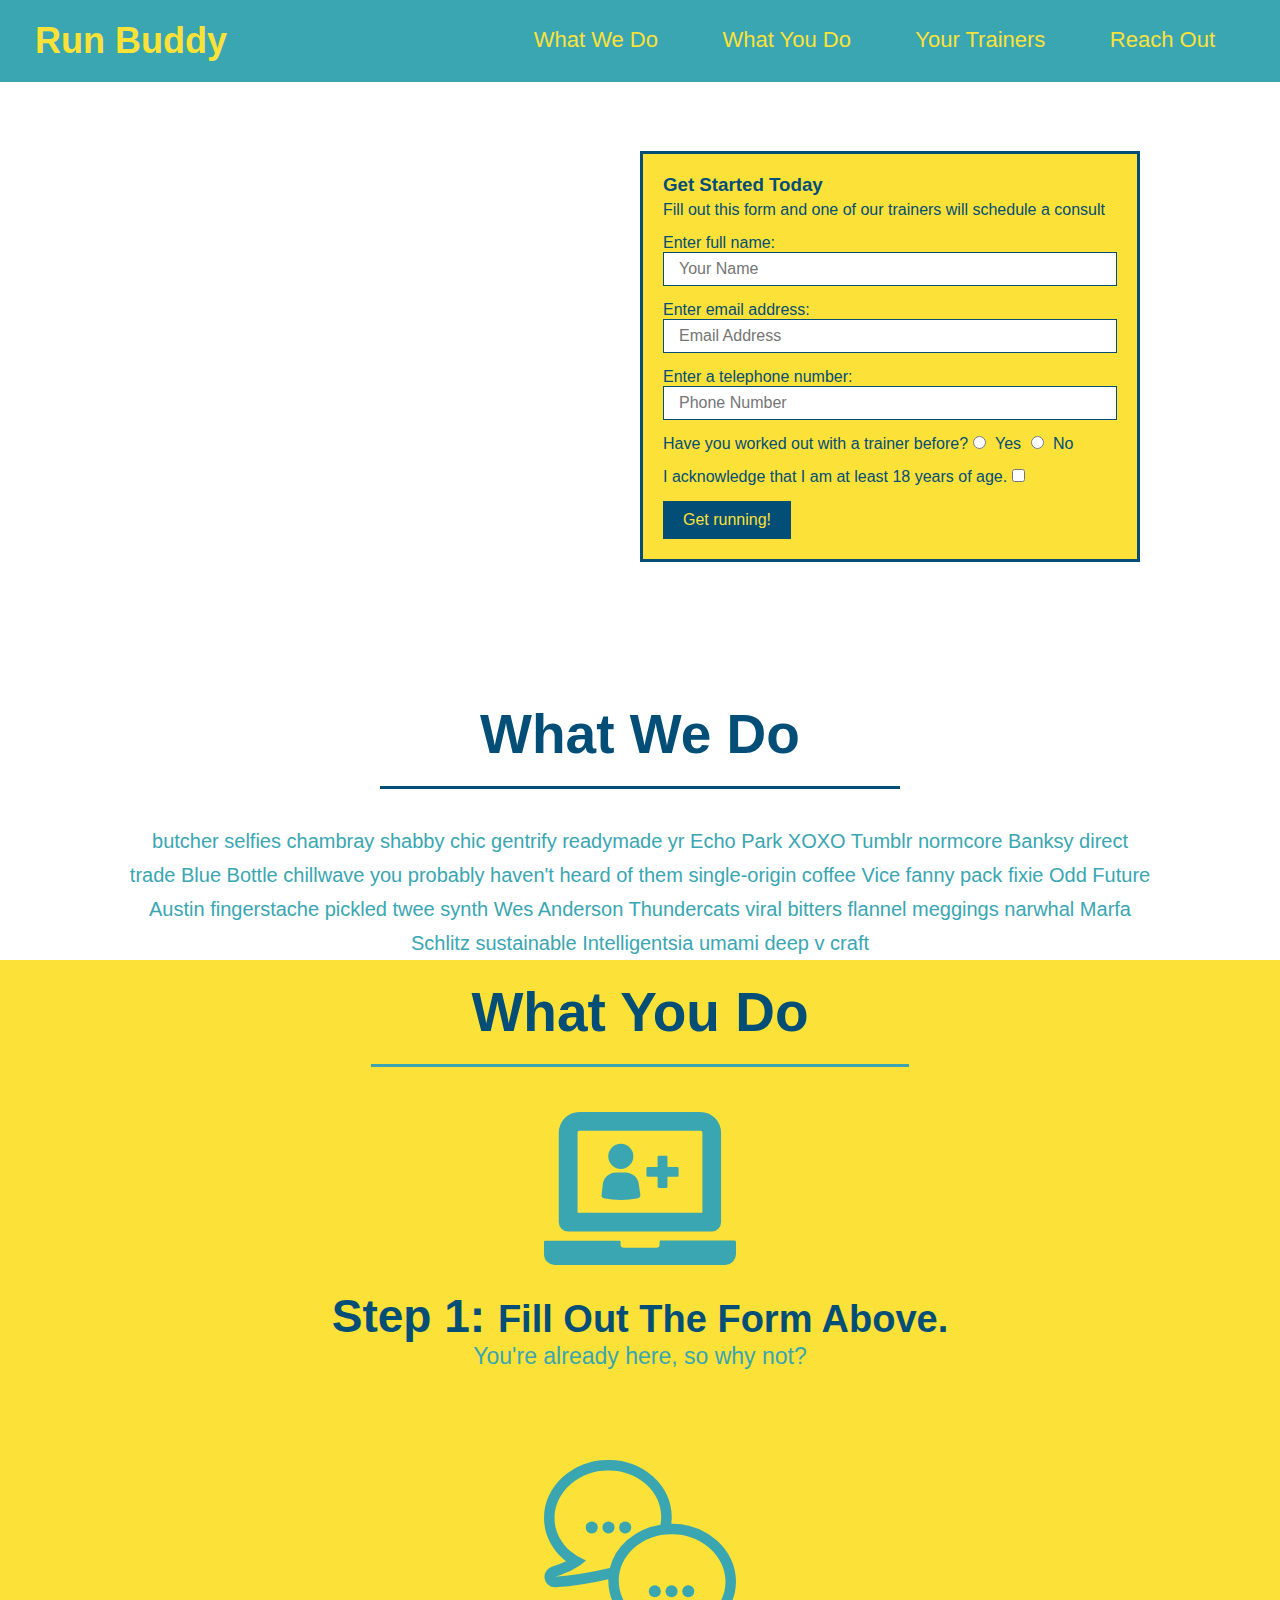
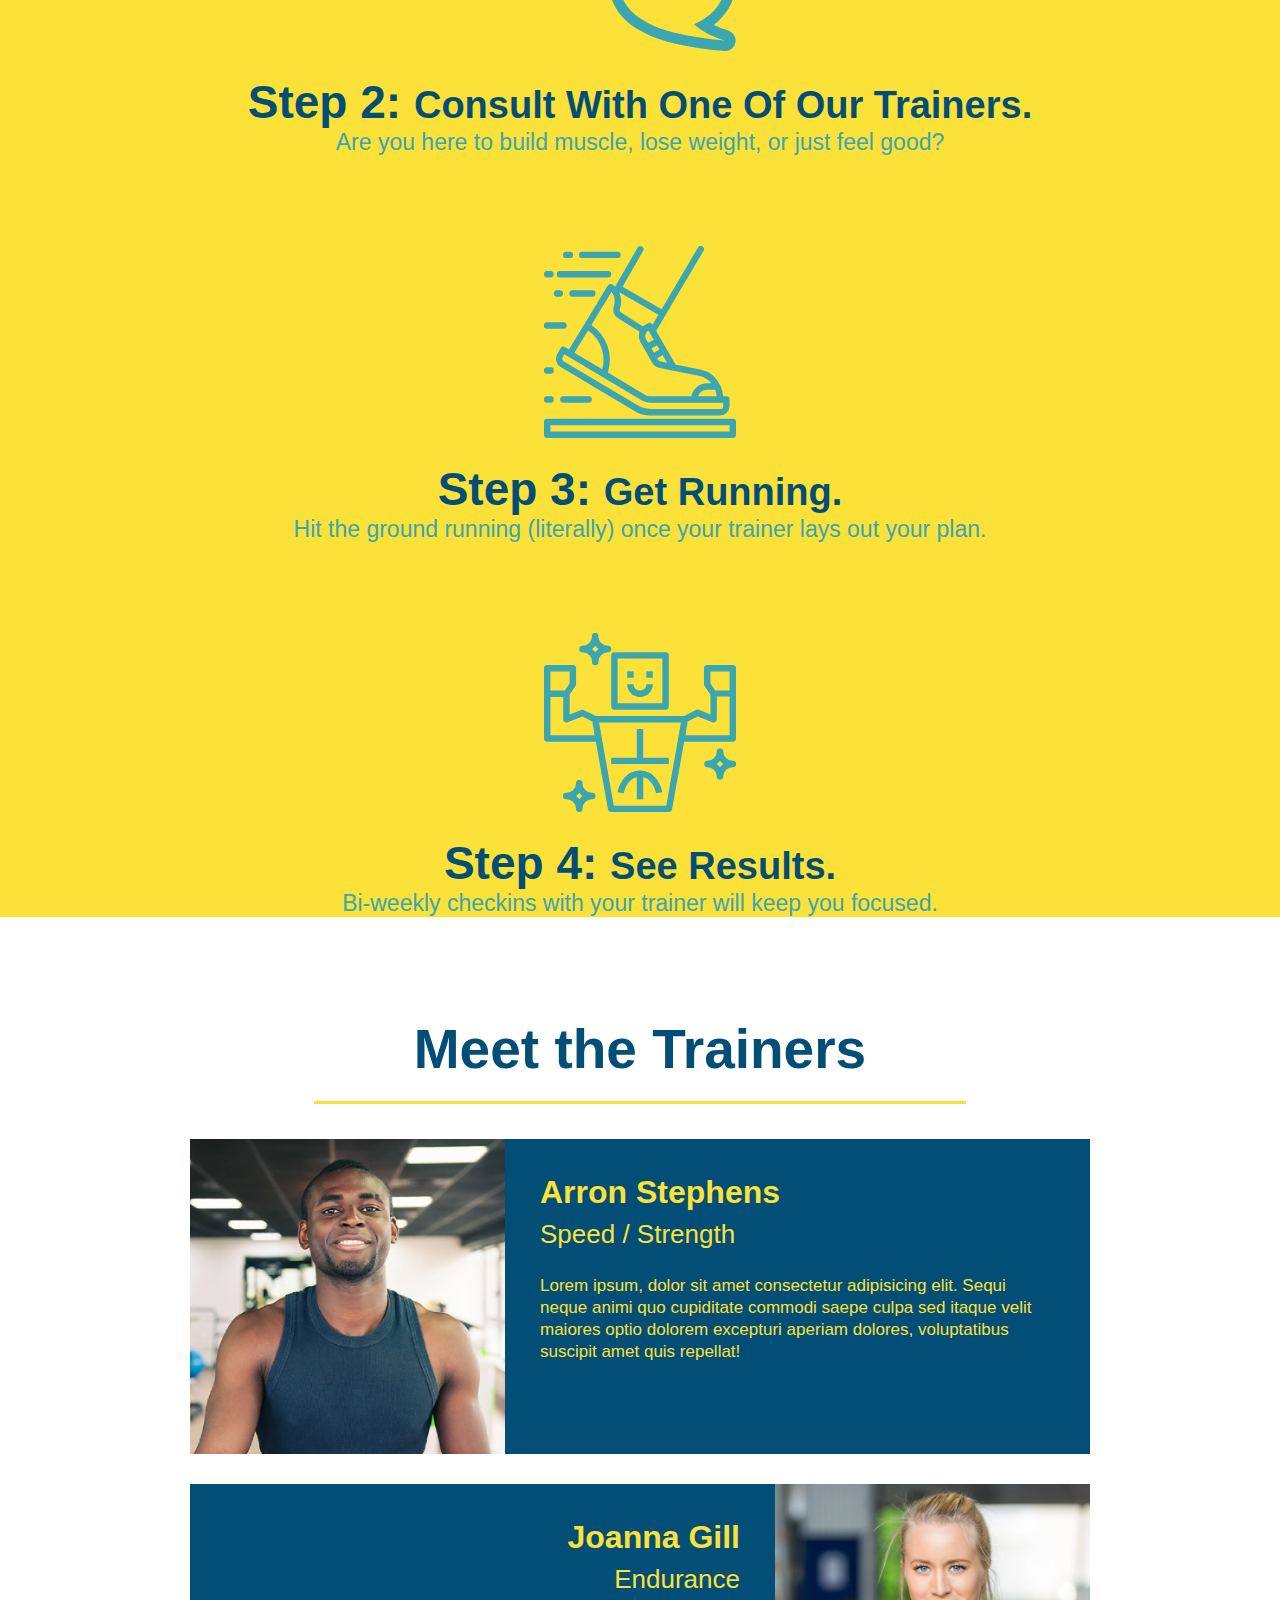
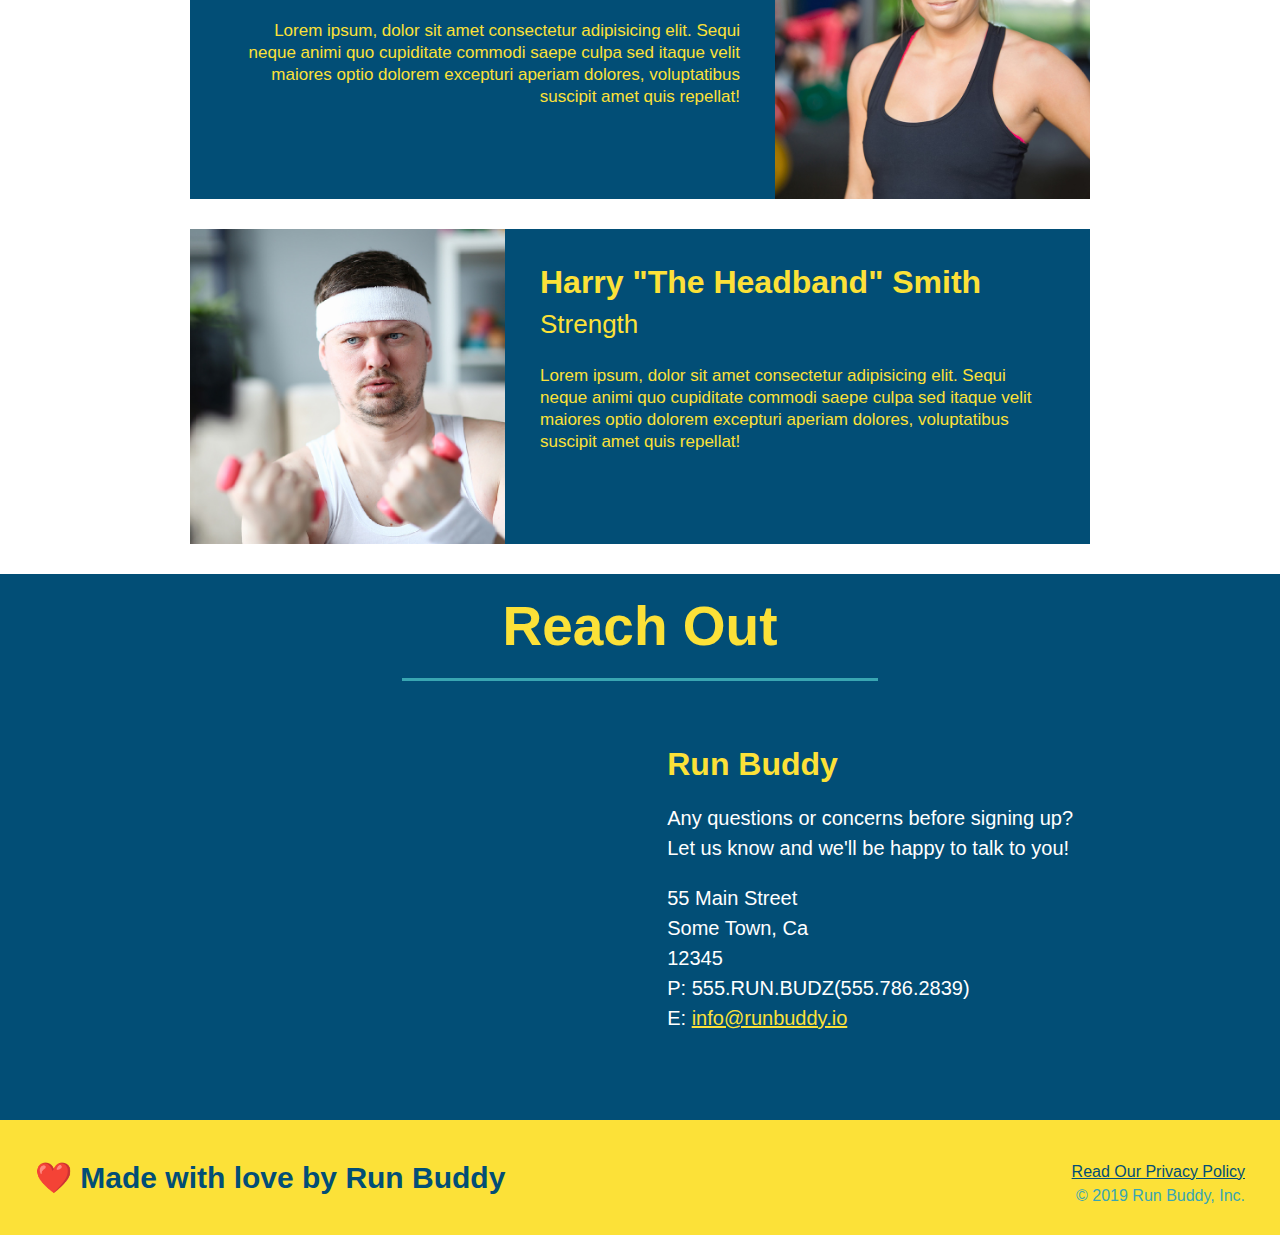
==== index.html @ bfc963de "complete privacy" ====
<!DOCTYPE html>
<html lang="en">
    <head>
        <meta charset="UTF-8" />
        <title>Run Buddy</title>
        <link rel="stylesheet" href="./assets/css/style.css" />
    </head>

    <body>
        <!-- navigation -->
        <header>
            <h1>
                <a href="#run-buddy">Run Buddy</a>
            </h1>
            <nav>
                <!-- Unordered list element -->
                <ul>
                    <!-- List item element -->
                    <li>
                        <!-- Anchor element -->
                        <a href="#what-we-do">What We Do</a>
                    </li>
                    <li>
                        <a href="#what-you-do">What You Do</a>
                    </li>
                    <li>
                        <a href="#your-trainers">Your Trainers</a>
                    </li>
                    <li>
                        <a href="#reach-out">Reach Out</a>
                    </li>
                </ul>
            </nav>
        </header>

        <!-- hero/jumbotron -->
        <section class="hero">
            <div class="hero-form">
                <h3>Get Started Today</h3>
                <p>Fill out this form and one of our trainers will schedule a consult</p>
                <!-- add form element-->
                <form>
                    <label for="name">Enter full name:</label>
                    <input type="text" placeholder="Your Name" name="name" id="name" class="form-input" >
                    <label for="email">Enter email address:</label>
                    <input type="email" placeholder="Email Address" name="email" id="email" class="form-input" >
                    <label for="phone">Enter a telephone number:</label>
                    <input type="tel" placeholder="Phone Number" name="phone" id="phone" class="form-input" >
                    <p>
                        Have you worked out with a trainer before?
                        <input type="radio" name="trainer-confirm" id="trainer-yes" />
                        <label class="hero-form-label" for="trainer-yes">Yes</label>
                        <input type="radio" name="trainer-confirm" id="trainer-no" />
                        <label class="hero-form-label" for="trainer-no">No</label>
                    </p>
                    <p>
                        <label for="checkbox" >
                            I acknowledge that I am at least 18 years of age.
                        </label>
                        <input type="checkbox" name="age-confirm" id="checkbox" />
                    </p>
                    <button class="hero-form-button" type="submit" >
                        Get running!
                    </button>
                </form>
            </div>
        </section>
        <!-- end hero -->

        <!-- "what we do" section -->
        <section id="what-we-do" class="intro">
            <h2 class="section-title primary border">What We Do</h2>
            <p> butcher selfies chambray shabby chic gentrify readymade yr Echo Park XOXO Tumblr normcore Banksy direct trade Blue Bottle chillwave you probably haven't heard of them single-origin coffee Vice fanny pack fixie Odd Future Austin fingerstache pickled twee synth Wes Anderson Thundercats viral bitters flannel meggings narwhal Marfa Schlitz sustainable Intelligentsia umami deep v craft
            </p>
        </section>

        <!-- "what you do" section -->
        <section id="what-you-do" class="steps">
            <h2 class="section-title secondary-border">What You Do</h2>

            <div>
                <img src="assets/images/step-1.svg" alt="" />
                <h3>Step 1: <span>Fill Out The Form Above.</span></h3>
                <p>You're already here, so why not?</p>
            </div>

            <div>
                <img src="assets/images/step-2.svg" alt="" />
                <h3>Step 2: <span>Consult With One Of Our Trainers.</span></h3>
                <p>Are you here to build muscle, lose weight, or just feel good?</p>
            </div>

            <div>
                <img src="assets/images/step-3.svg" alt="" />
                <h3>Step 3: <span>Get Running.</span></h3>
                <p>Hit the ground running (literally) once your trainer lays out your plan.</p>
            </div>

            <div>
                <img src="assets/images/step-4.svg" alt="" />
                <h3>Step 4: <span>See Results.</span></h3>
                <p>Bi-weekly checkins with your trainer will keep you focused.</p>
            </div>
        </section>
        
        <!-- "meet the trainers" section -->
        <section id="your-trainers" class="trainers">
            <h2 class="section-title primary-border">Meet the Trainers</h2>
            <!--first trainer bio-->
            <article class="trainer">
                <img src="assets/images/trainer-1.jpg" alt="Arron Stephens in his workout clothes, read to pump iron" />
                <div class="trainer-bio text-left">
                    <h3>Arron Stephens</h3>
                    <h4>Speed / Strength</h4>
                    <p>
                        Lorem ipsum, dolor sit amet consectetur adipisicing elit. Sequi neque animi quo cupiditate commodi saepe culpa sed itaque velit maiores optio dolorem excepturi aperiam dolores, voluptatibus suscipit amet quis repellat!
                    </p>
                </div>
            </article>
            <!--second trainer bio-->
            <article class="trainer">
                <div class="trainer-bio text-right">
                    <h3>Joanna Gill</h3>
                    <h4>Endurance</h4>
                    <p>
                        Lorem ipsum, dolor sit amet consectetur adipisicing elit. Sequi neque animi quo cupiditate commodi saepe culpa sed itaque velit maiores optio dolorem excepturi aperiam dolores, voluptatibus suscipit amet quis repellat!
                    </p>
                </div>
                <img src="assets/images/trainer-2.jpg" alt="Joanna Gill in a workout clothes at the gym" />
            </article>
            <!--third trainer bio-->
            <article class="trainer">
                <img src="assets/images/trainer-3.jpg" alt="Harry wearing a headband holding pink dumbells" />
                <div class="trainer-bio text-left">
                    <h3>Harry "The Headband" Smith</h3>
                    <h4>Strength</h4>
                    <p>
                        Lorem ipsum, dolor sit amet consectetur adipisicing elit. Sequi neque animi quo cupiditate commodi saepe culpa sed itaque velit maiores optio dolorem excepturi aperiam dolores, voluptatibus suscipit amet quis repellat!
                    </p>
                </div>
            </article>
        </Section>

        <!-- "reach out" section -->
        <section id="reach-out" class="contact">
            <h2 class="section-title secondary-border">Reach Out</h2>
            <div class="contact-info">
                <iframe 
                    src="https://www.google.com/maps/embed?pb=!1m18!1m12!1m3!1d3147.108155837426!2d-120.42364418441721!3d37.927903679731834!2m3!1f0!2f0!3f0!3m2!1i1024!2i768!4f13.1!3m3!1m2!1s0x8090c49129b6ac57%3A0xb56c7eb95a2cd8bd!2sMain%20St%2C%20California%2095327!5e0!3m2!1sen!2sus!4v1606259366880!5m2!1sen!2sus" 
                    frameborder="0" 
                    style="border:0;" 
                    allowfullscreen
                    >
                </iframe>
                <div>
                    <h3>Run Buddy</h3>
                    <p>
                        Any questions or concerns before signing up? 
                        <br />
                        Let us know and we'll be happy to talk to you!
                    </p>
                    <address>
                        55 Main Street <br />
                        Some Town, Ca <br />
                        12345 <br />
                        P: 555.RUN.BUDZ(555.786.2839) <br />
                        E: <a href="mailto:info@runbuddy.io">info@runbuddy.io</a>
                    </address>
                </div>
            </div>
        </section>

        <!-- footer -->
        <footer>
            <h2>❤️ Made with love by Run Buddy</h2>
            <div>
                <a href="./privacy-policy.html">Read Our Privacy Policy</a><br />
                &copy; 2019 Run Buddy, Inc.
            </div>
        </footer>

    </body>
    
</html>
---- assets/css/style.css ----
/* remove margin and padding defaults */
* {
    margin: 0;
    padding: 0;
    box-sizing: border-box;
}

body {
    color: #39a6b2;
    font-family: Helvetica, Arial, sans-serif;
}

/* apply styles to <header> */
header {
    padding: 20px 35px;
    background-color: #39a6b2;
}

header h1 {
    font-weight: bold;
    font-size: 36px;
    color: #fce138;
    margin: 0;
    display: inline;
}

header a {
    text-decoration: none;
    color: #fce138;
}

/* moved nav to the right side */
header nav {
    float: right;
    margin: 7px 0;
}

/* make nav bar horizontal & inline  */
header nav ul li {
    display: inline;
}

header nav ul li a {
    margin: 0 30px;
    font-weight: lighter;
    font-size: 22px;
}

/* footer style start */
footer {
    background: #fce138;
    width: 100%;
    padding: 40px 35px;
}

footer h2 {
    display: inline;
    color: #024e76;
    font-size: 30px;
    margin: 0;
}

footer div {
    float: right;
    line-height: 1.5;
    text-align: right;
}

footer a {
    color: #024e76;
}
/* footer style end */

/* homepage hero style start */
.hero {
    background-image: url("../images/hero-bg.jpg");
    height: 600px;
    background-size: cover;
    background-position: center;
    position: relative;
}

.hero-secondary {
    margin: 20px;
    background-color: black;
    font-size: 20px;
    color: red;
}

.hero-form {
    background-color: #fce138;
    padding: 20px;
    width: 500px;
    color: #024e76;
    border: solid 3px #024e76;
    position: absolute;
    bottom: 120px;
    right: 140px;
}

.hero-form p {
    margin: 5px 0 15px 0;
}

.form-input {
    border: 1px solid #024e76;
    display: block;
    padding: 7px 15px;
    font-size: 16px;
    color: #024e76;
    width: 100%;
    margin-bottom: 15px;
}

.hero-form-label {
    margin: 0 5px;
}

.hero-form-button {
    background-color: #024e76;
    color: #fce138;
    border: none;
    padding: 10px 20px;
    font-size: 16px;

}
/* hero style end */

/* what we do start */
.intro {
    text-align: center;
}
.intro p {
    line-height: 1.7;
    color: #39a6b2;
    width: 80%;
    font-size: 20px;
    margin: 0 auto;
  }
  /* what we do end */

/* what you do start */
.steps {
    text-align: center;
    background: #fce138;
}
.steps div {
    margin-bottom: 80px;
}
.steps img {
    width: 15%;
    margin: 10px 0;
}
.steps h3 {
    color: #024e76;
    font-size: 46px;
    margin-top: 10px;
}
.steps p {
    color: #39a6b2;
    font-size: 23px;
}
.steps span {
    font-size: 38px;
}
/* what you do end */

/* reclassing headers to not duplicate code */
.section-title {
    font-size: 55px;
    color: #024e76;
    margin-bottom: 35px;
    padding: 20px 100px 20px 100px;
    display: inline-block;
    border-bottom: 3px solid;
}
.primary-border {
    border-color: #fce138;
}
.secondary-border {
    padding: 20px 100px 20px 100px;
    border-color: #39a6b2;
}
/* your trainers */
.trainers {
    text-align: center;
}
.trainer {
    width: 900px;
    margin: 0 auto 30px auto;
    background: #024e76;
    color: #fce138;
    overflow: auto;
}
.trainer img {
    width: 35%;
    float: left;
}
.trainer-bio {
    padding: 35px;
    float: left;
    width: 65%;
}
.text-left {
    text-align: left;
}
.text-right {
    text-align: right;
}
.trainer-bio h3 {
    font-size: 32px;
    margin-bottom: 8px;
}
.trainer-bio h4 {
    font-weight: lighter;
    font-size: 26px;
    margin-bottom: 25px;
}
.trainer-bio p {
    font-size: 17px;
    line-height: 1.3;
}
/* end your trainers */

/* reach out section */
.contact{
    text-align: center;
    background: #024e76;
}
.contact h2 {
    color: #fce138;
}
.contact-info  iframe {
    width: 400px;
    height: 400px;
}
.contact-info div {
    width: 410px;
    display: inline-block;
    vertical-align: top;
    text-align: left;
    margin: 30px 0 0 60px;
    color: white;
  }
.contact-info h3 {
    color: #fce138;
    font-size: 32px;
}

.contact-info p, .contact-info address {
    margin: 20px 0;
    line-height: 1.5;
    font-size: 20px;
    font-style: normal;
}

.contact-info a {
    color: #fce138
}

/* end reach out section */
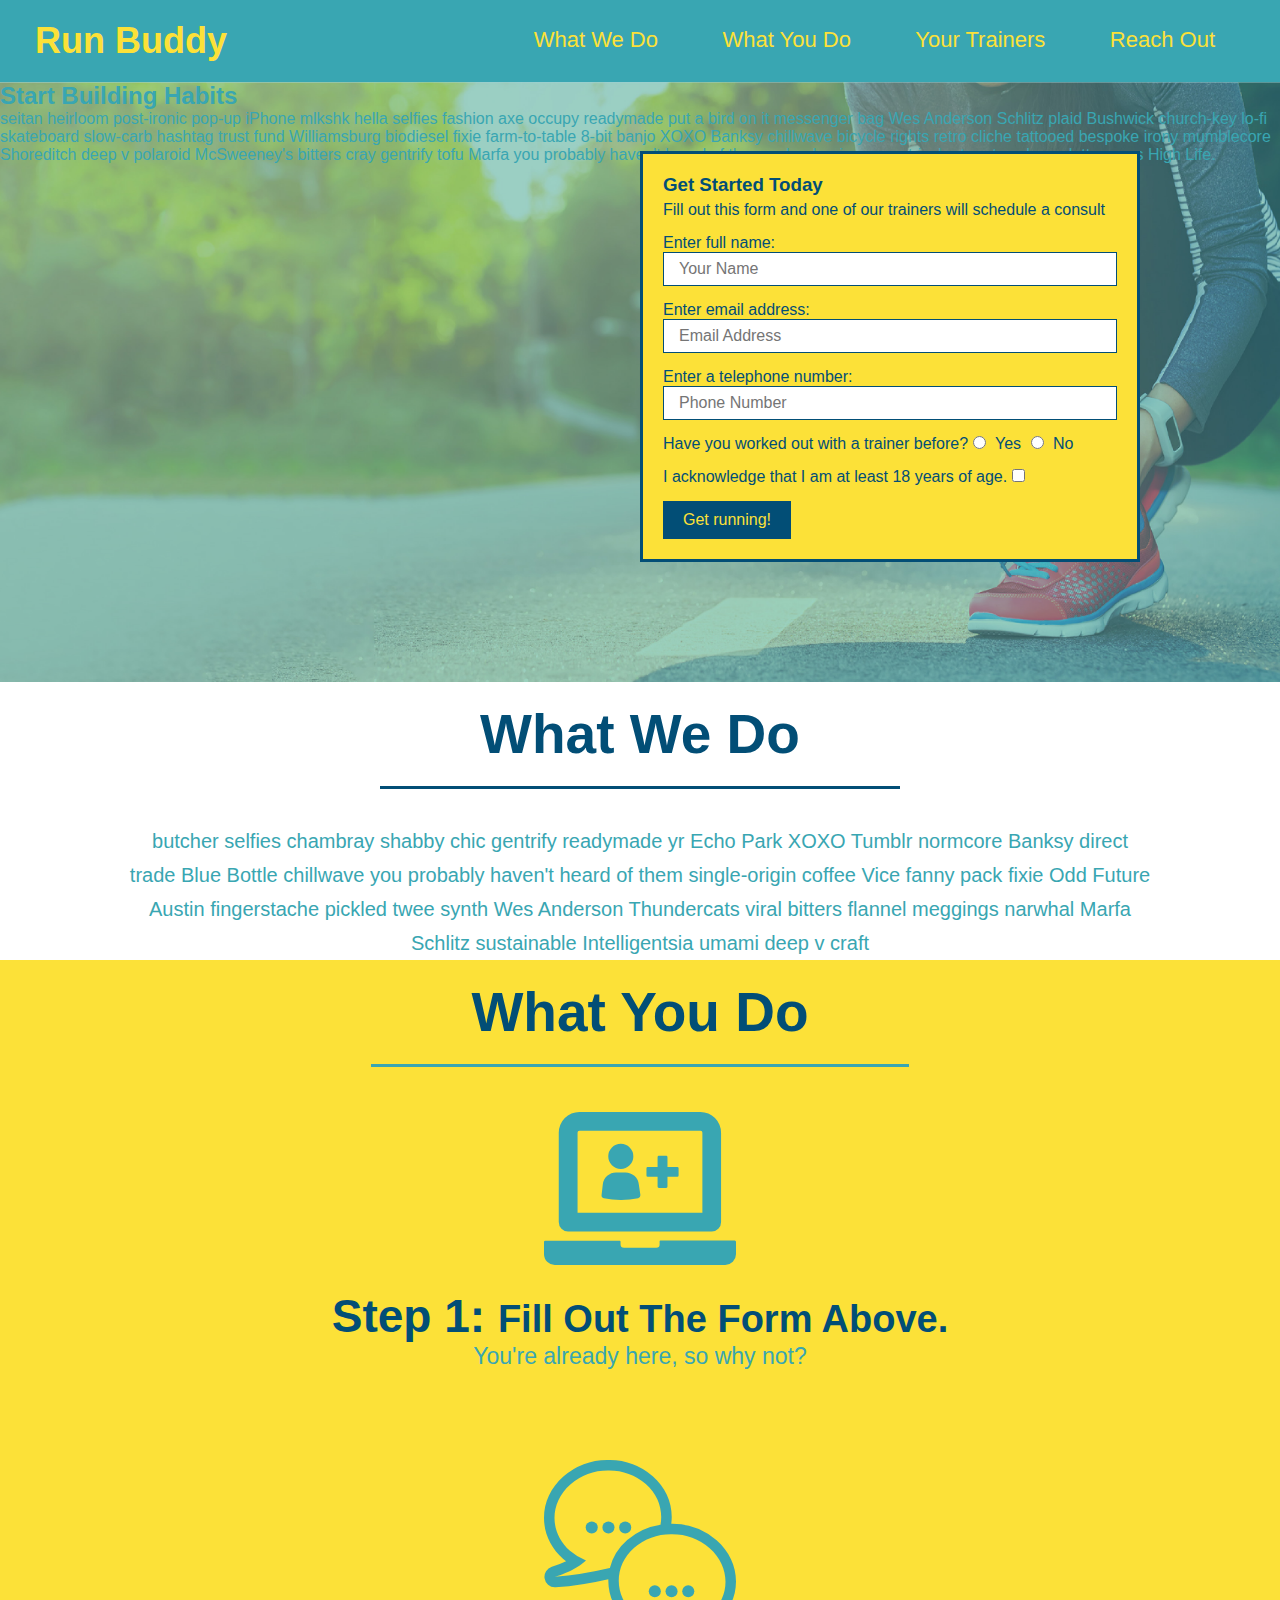
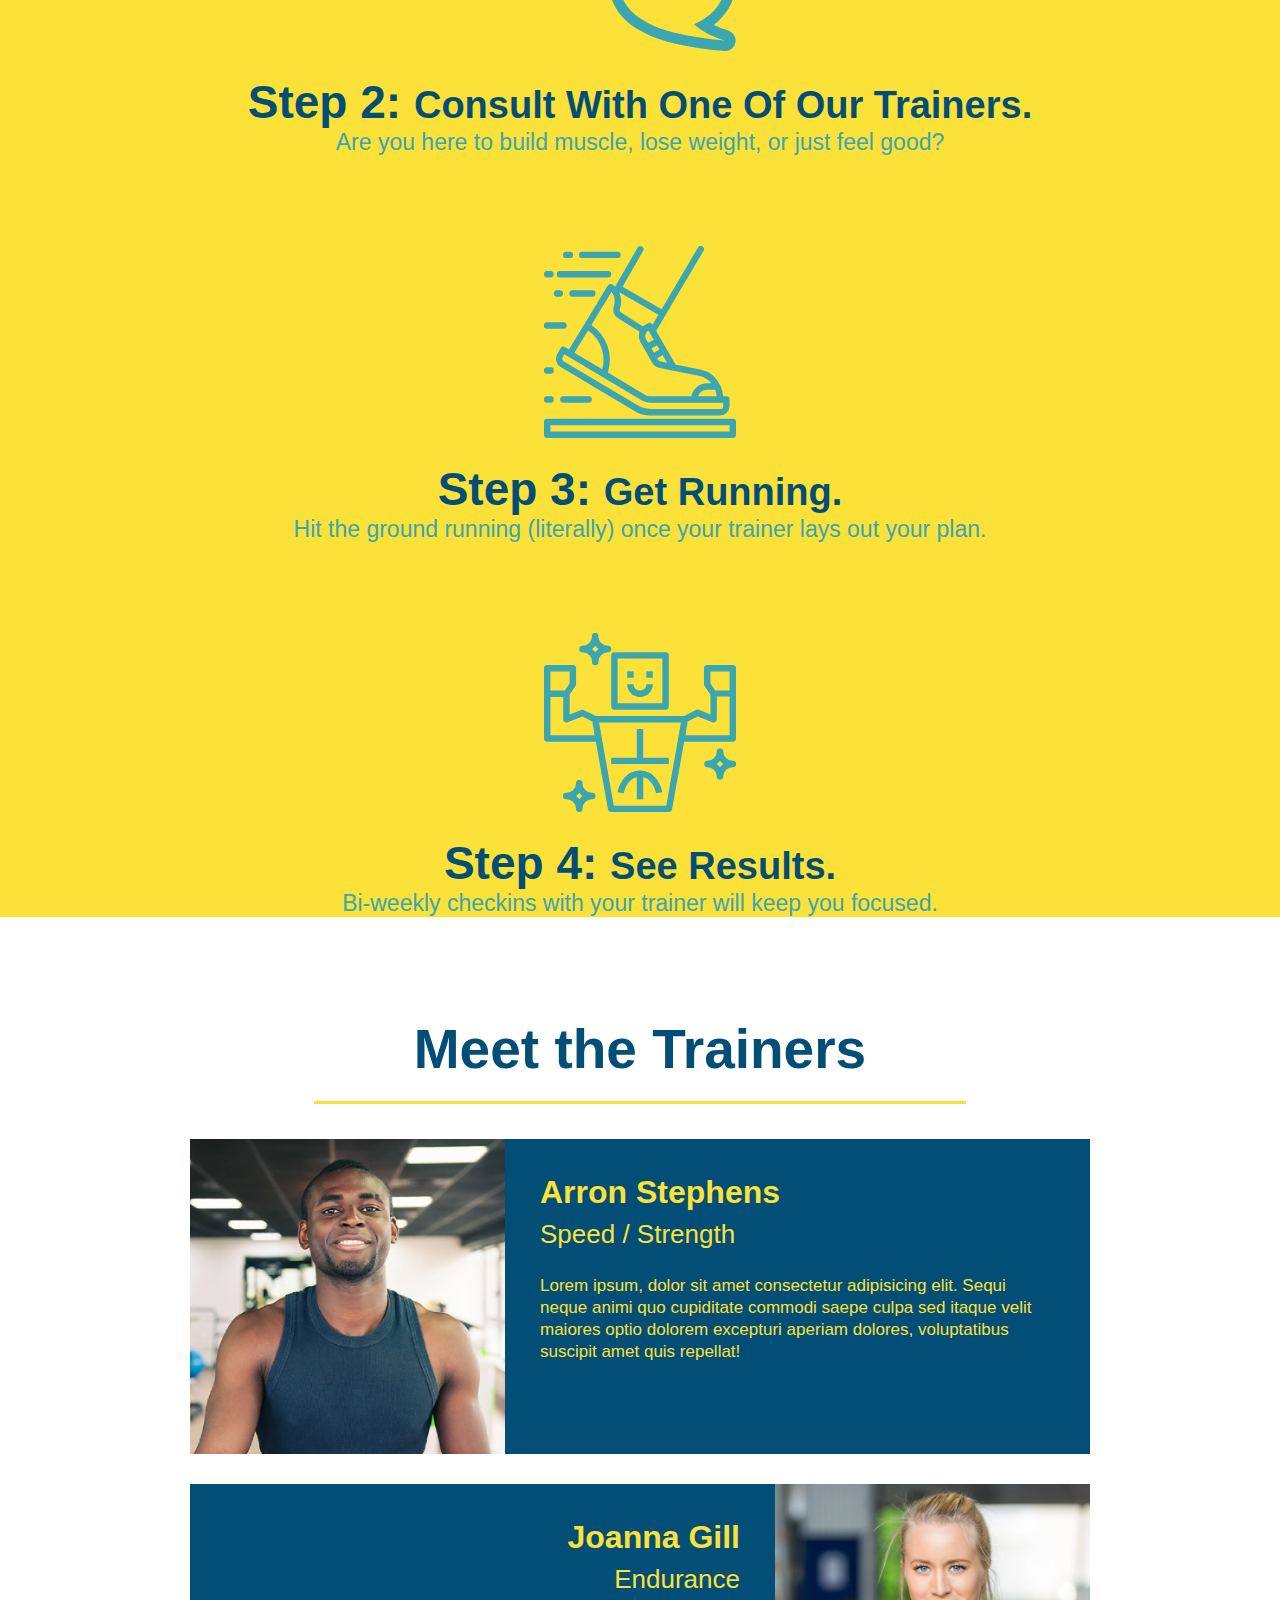
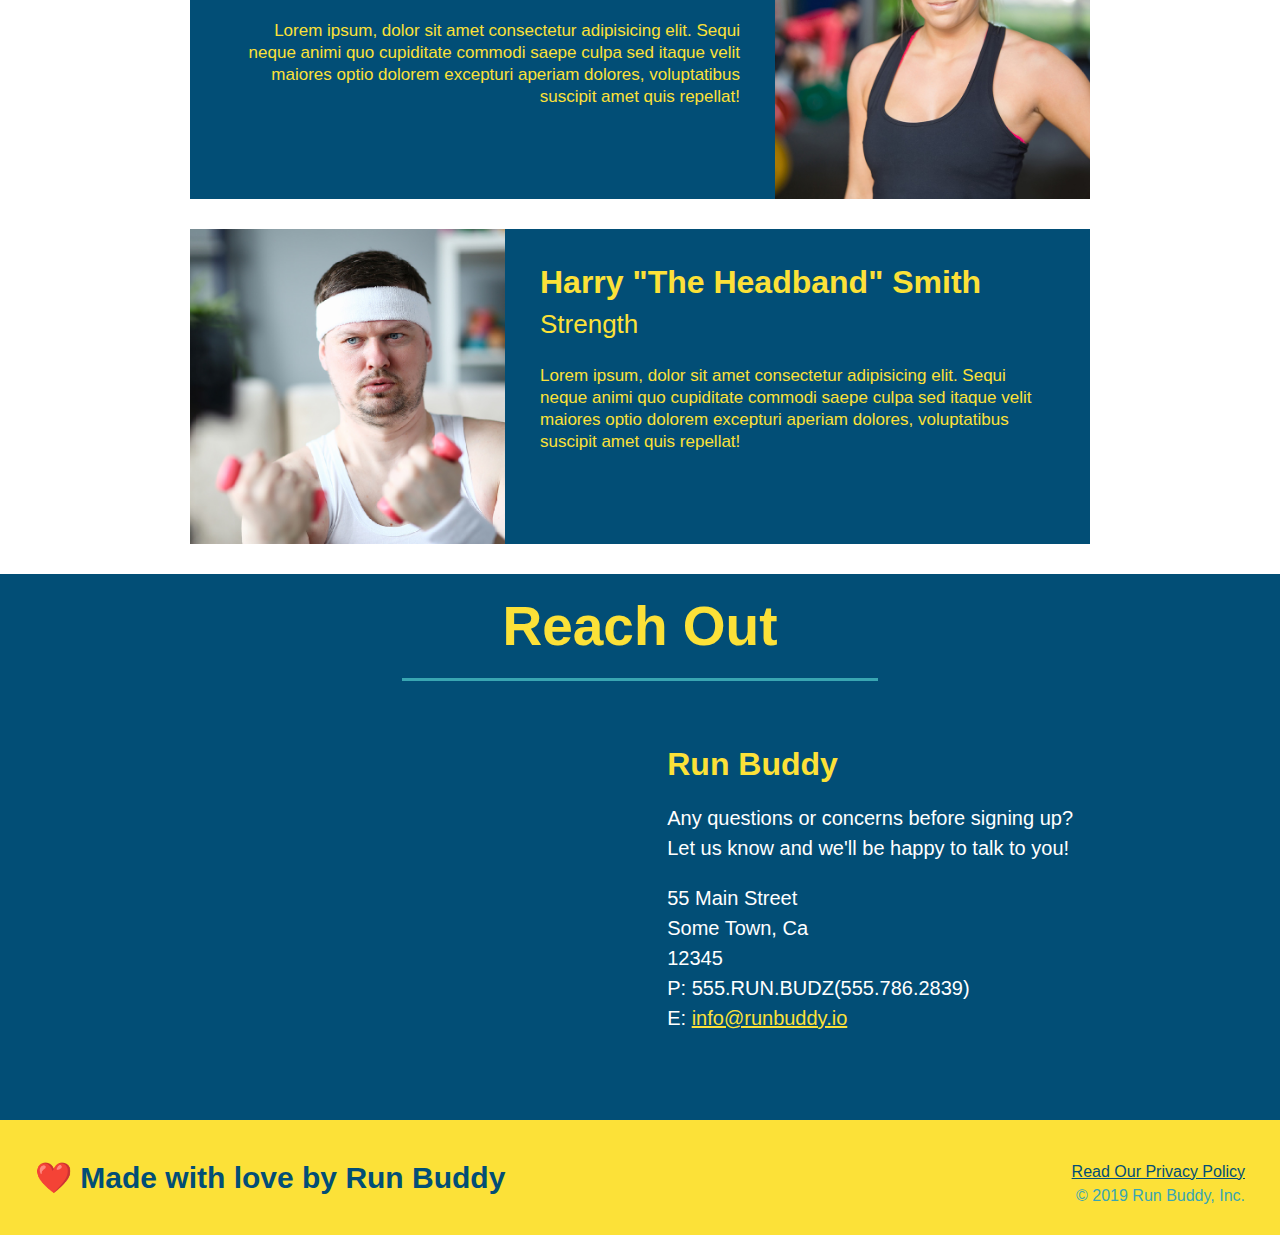
==== commit 1cd22c30: "add content to hero, replace image" ====
--- a/index.html
+++ b/index.html
@@ -35,6 +35,12 @@
 
         <!-- hero/jumbotron -->
         <section class="hero">
+            <div class="hero-cta">
+                <h2>Start Building Habits</h2>
+                <p>
+                    seitan heirloom post-ironic pop-up iPhone mlkshk hella selfies fashion axe occupy readymade put a bird on it messenger bag Wes Anderson Schlitz plaid Bushwick church-key lo-fi skateboard slow-carb hashtag trust fund Williamsburg biodiesel fixie farm-to-table 8-bit banjo XOXO Banksy chillwave bicycle rights retro cliche tattooed bespoke irony mumblecore Shoreditch deep v polaroid McSweeney's bitters cray gentrify tofu Marfa you probably haven't heard of them yr banh mi asymmetrical art party selvage letterpress High Life.
+                </p>
+            </div>
             <div class="hero-form">
                 <h3>Get Started Today</h3>
                 <p>Fill out this form and one of our trainers will schedule a consult</p>
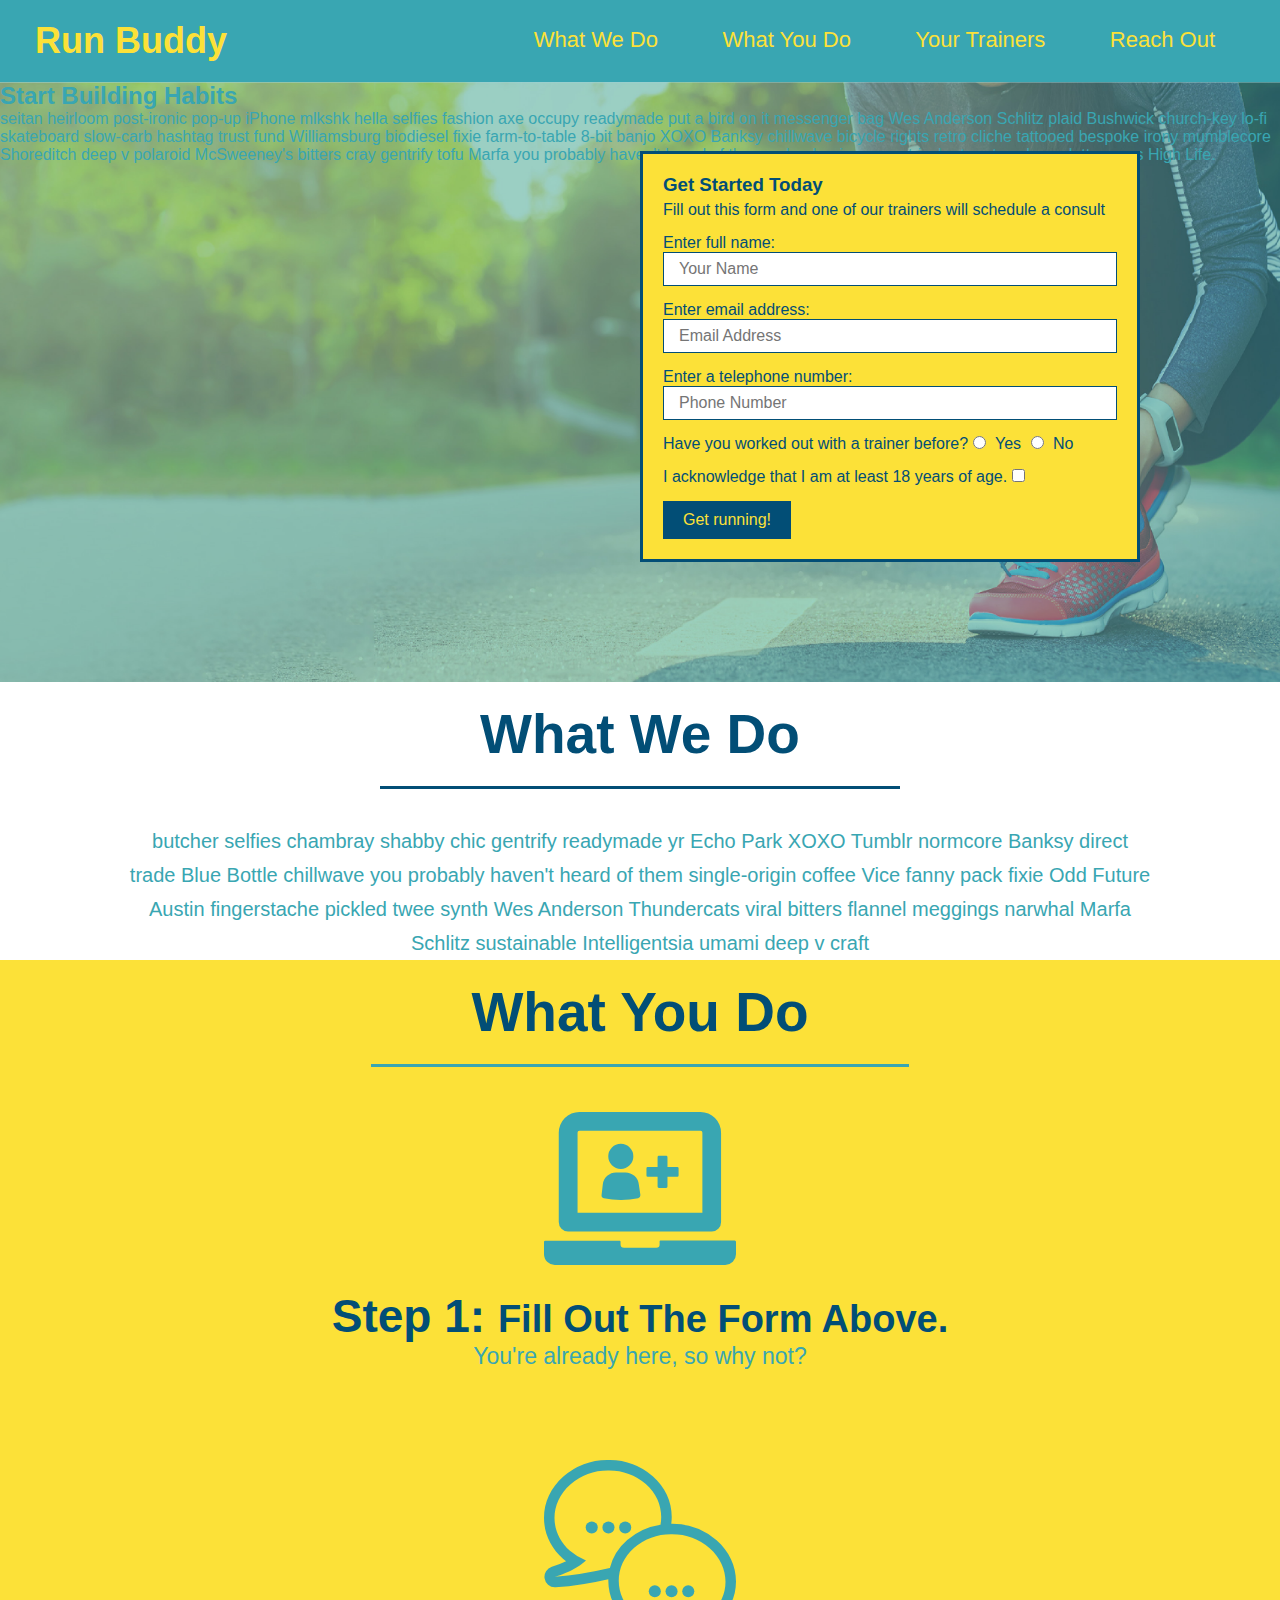
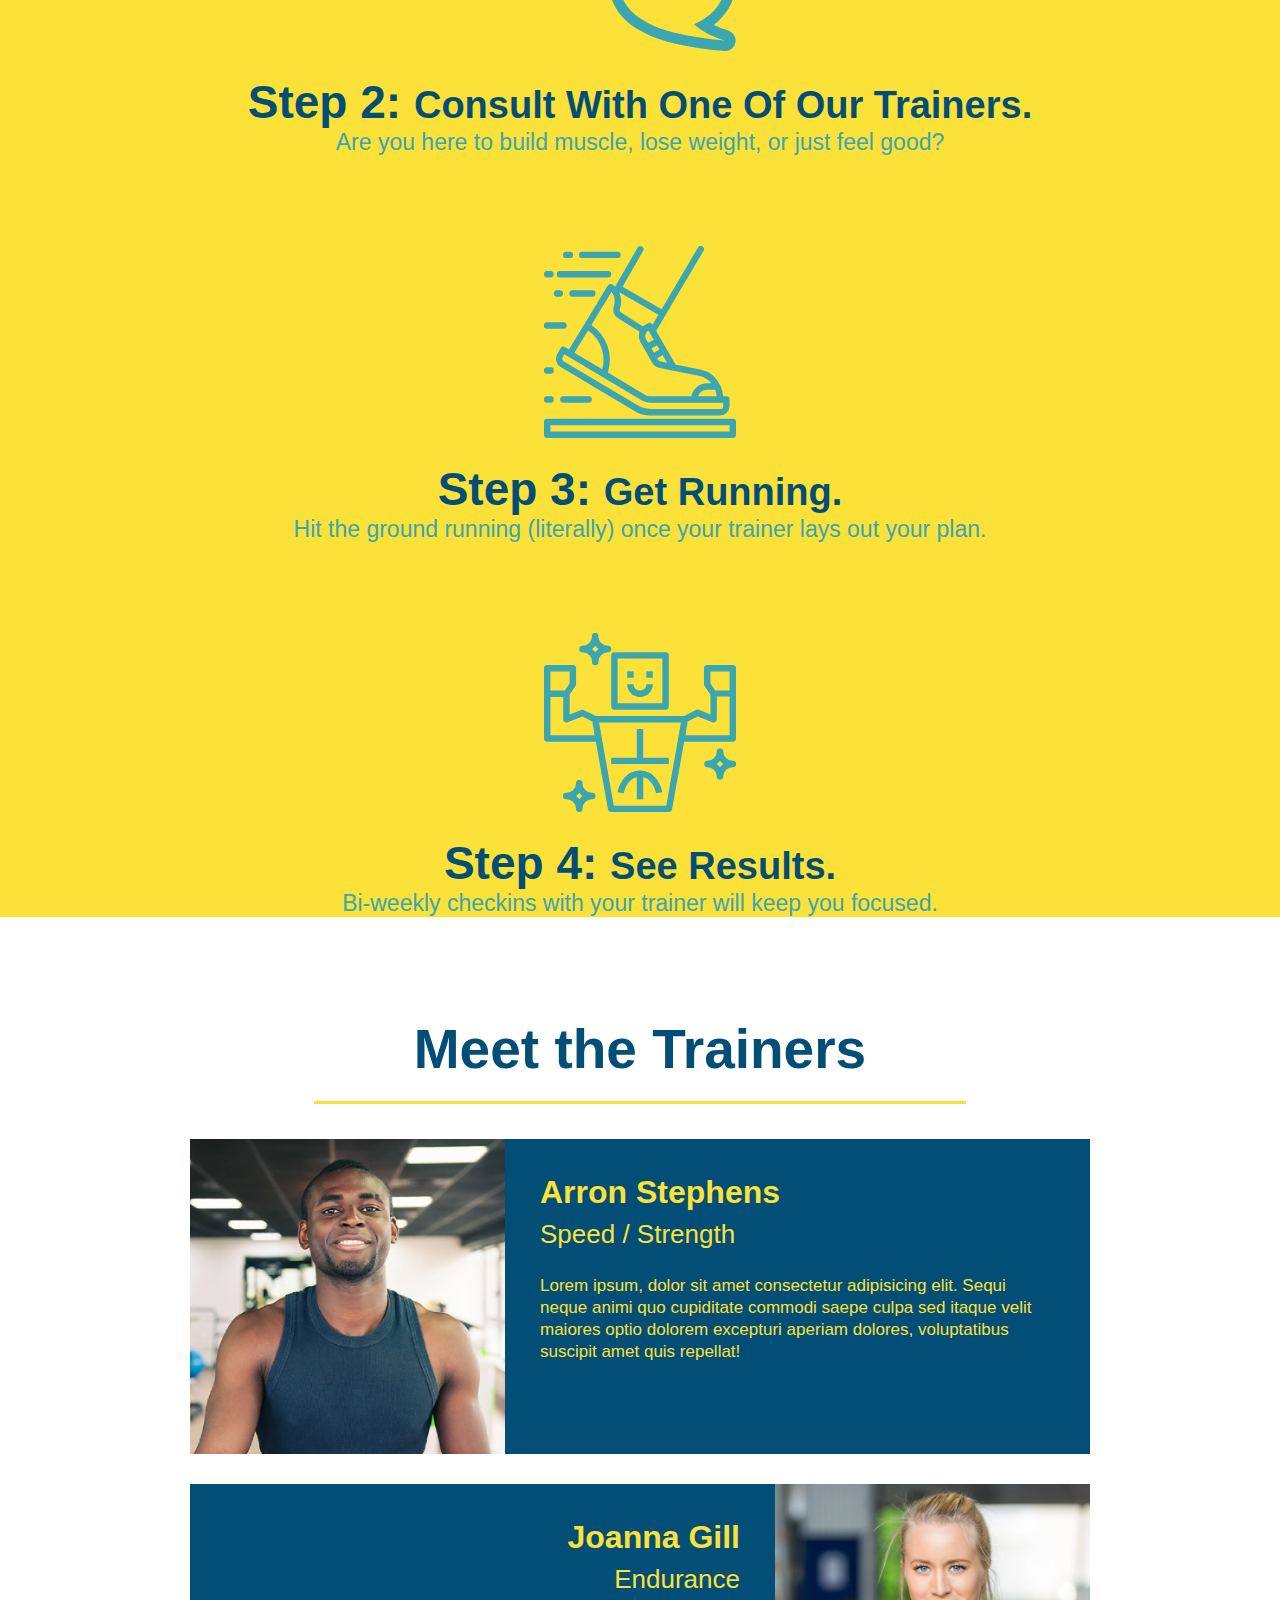
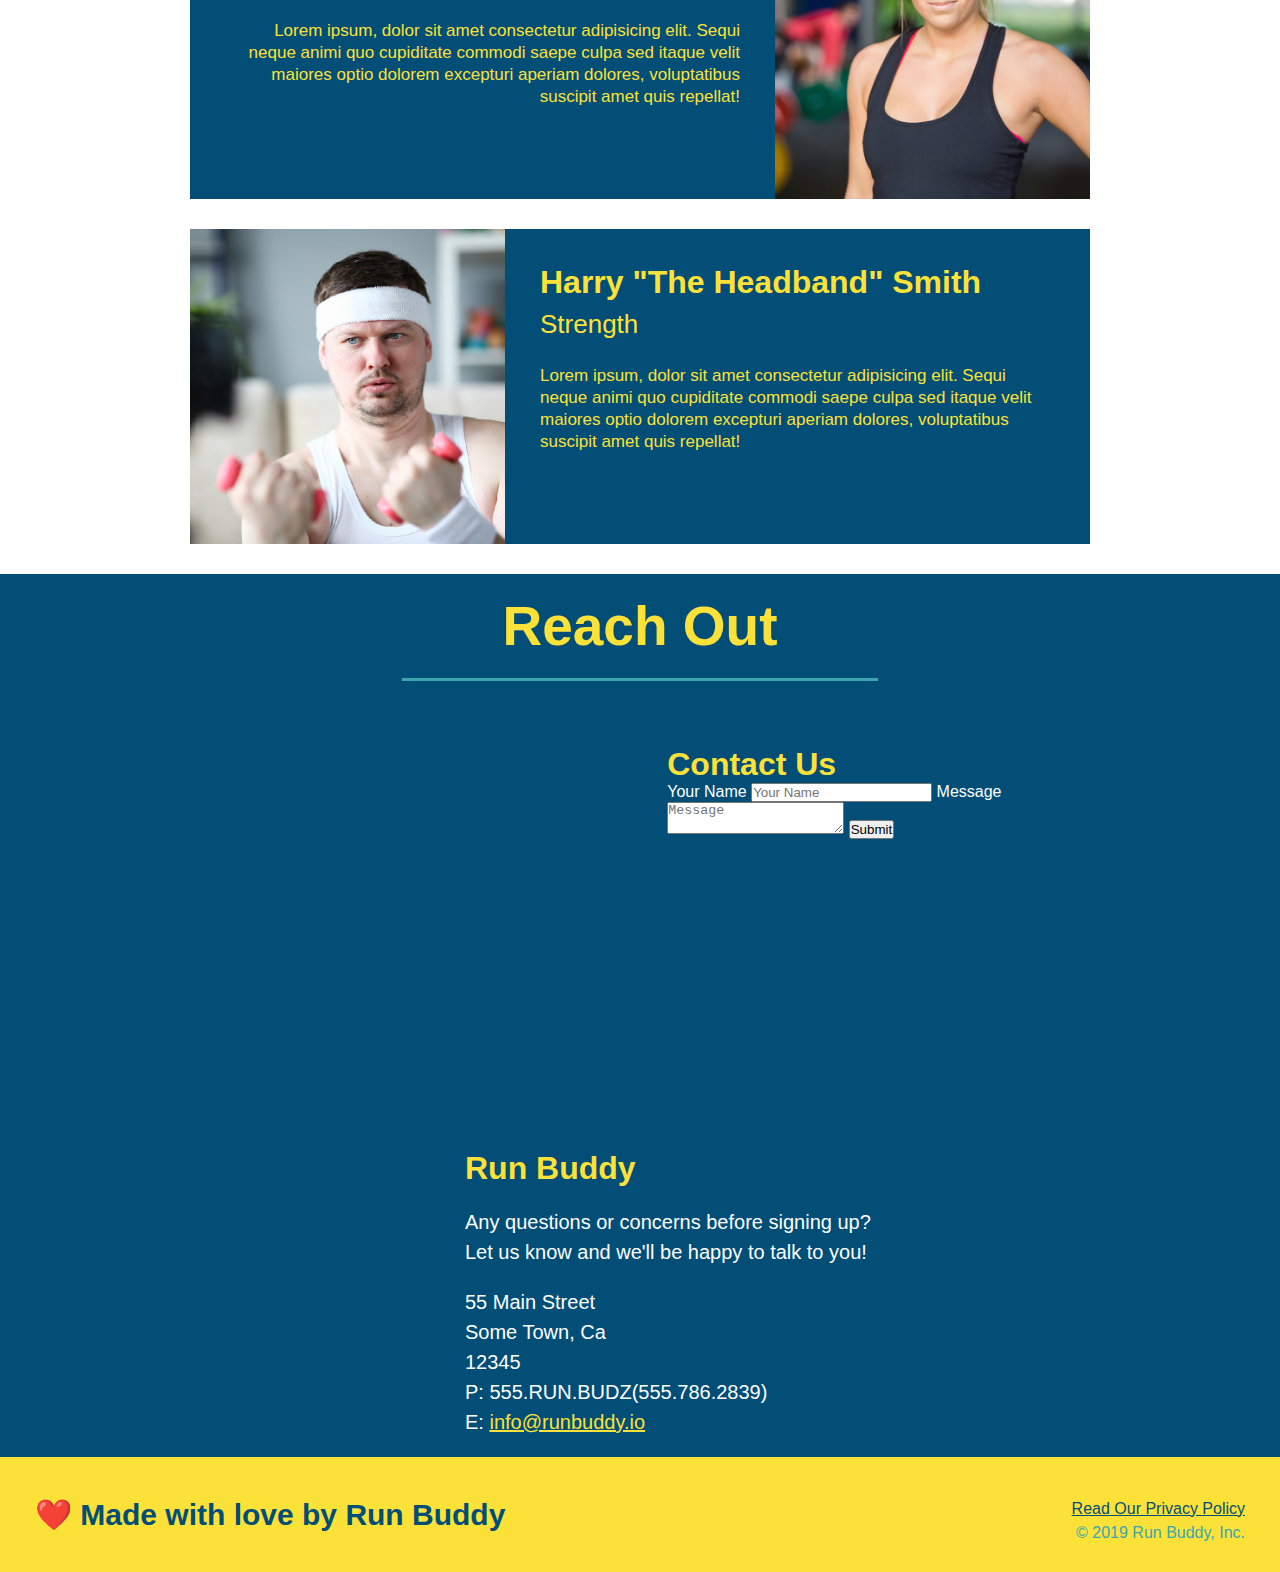
==== commit 6ed459b7: "add contact form" ====
--- a/index.html
+++ b/index.html
@@ -158,6 +158,18 @@
                     allowfullscreen
                     >
                 </iframe>
+                <div class="contact-form">
+                    <h3>Contact Us</h3>
+                    <form>
+                       <label for="contact-name">Your Name</label>
+                       <input type="text" id="contact-name" placeholder="Your Name" />
+                  
+                       <label for="contact-message">Message</label>
+                       <textarea id="contact-message" placeholder="Message"></textarea>
+                  
+                       <button type="submit">Submit</button>
+                      </form>
+                  </div>
                 <div>
                     <h3>Run Buddy</h3>
                     <p>
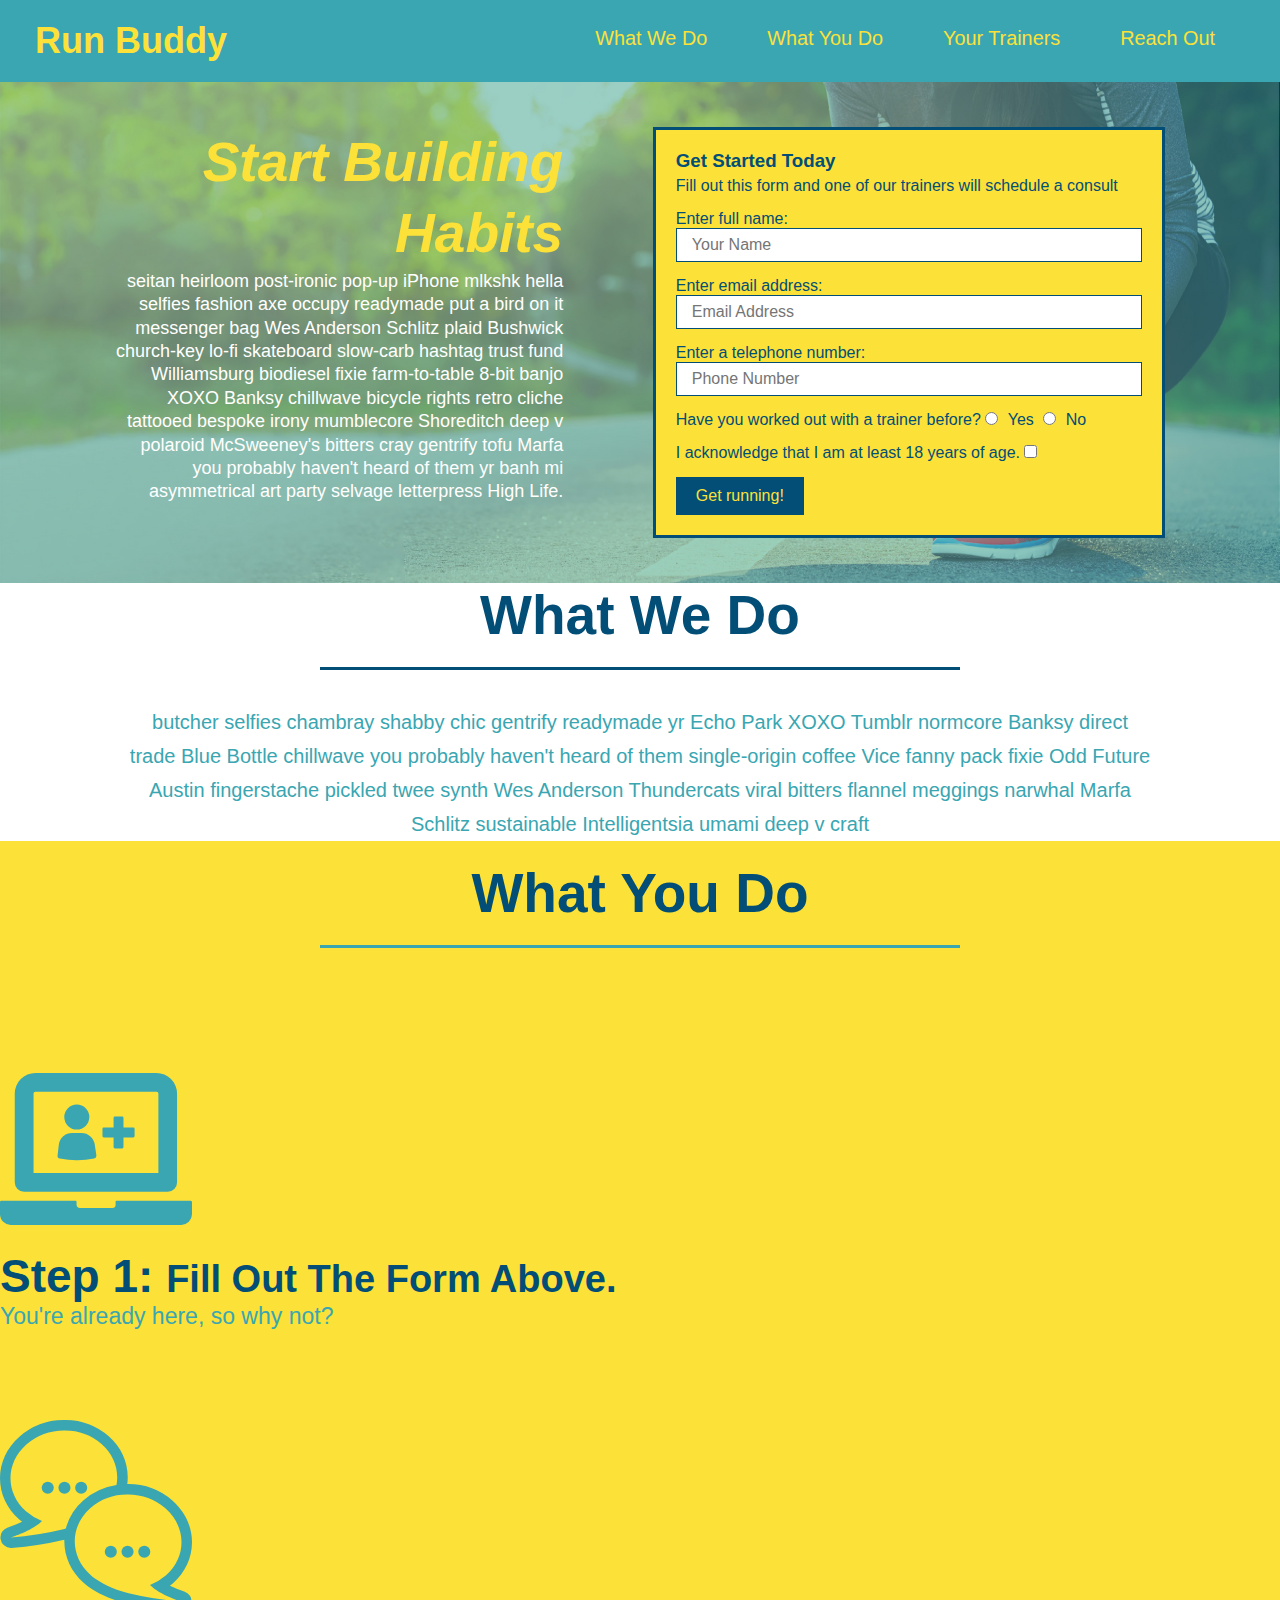
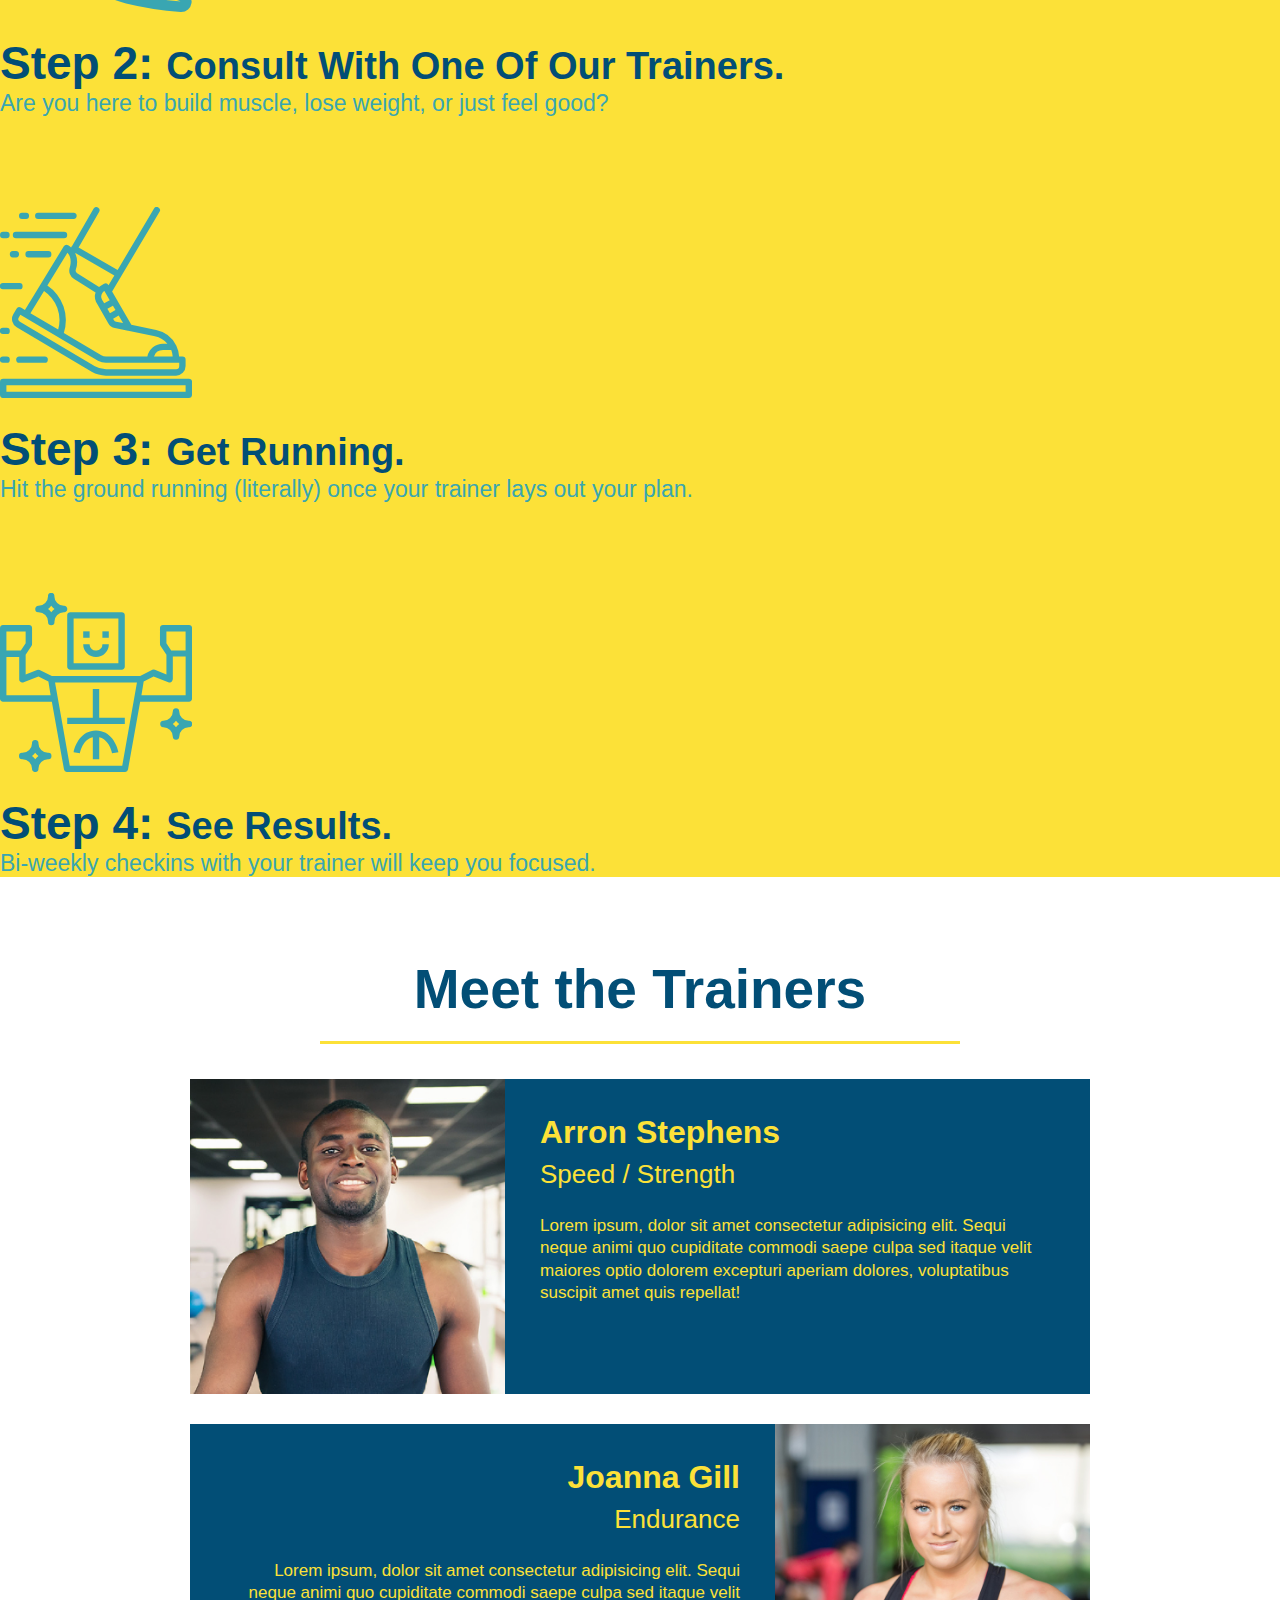
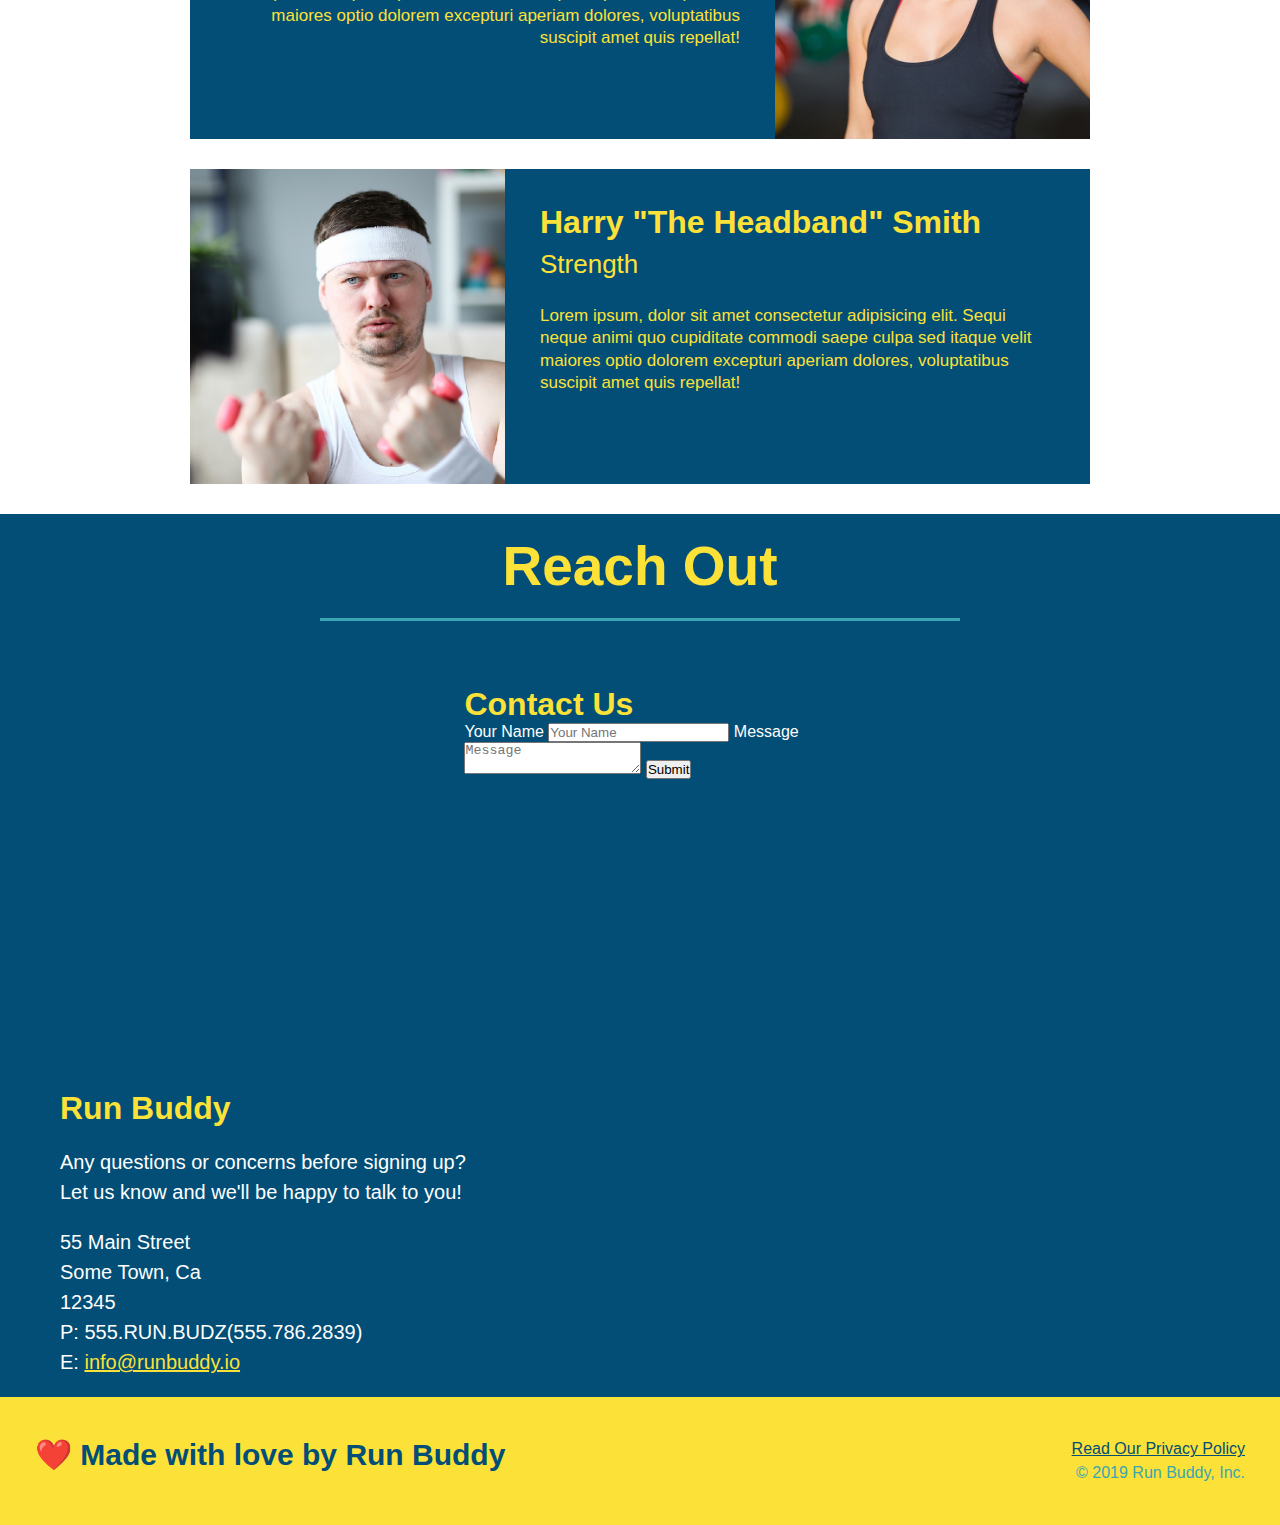
==== commit 5e958d73: "add flexbox to 'What We Do'" ====
--- a/index.html
+++ b/index.html
@@ -75,14 +75,21 @@
 
         <!-- "what we do" section -->
         <section id="what-we-do" class="intro">
-            <h2 class="section-title primary border">What We Do</h2>
-            <p> butcher selfies chambray shabby chic gentrify readymade yr Echo Park XOXO Tumblr normcore Banksy direct trade Blue Bottle chillwave you probably haven't heard of them single-origin coffee Vice fanny pack fixie Odd Future Austin fingerstache pickled twee synth Wes Anderson Thundercats viral bitters flannel meggings narwhal Marfa Schlitz sustainable Intelligentsia umami deep v craft
-            </p>
-        </section>
+            <div class="flex-row">
+                <h2 class="section-title primary border">What We Do</h2>
+            </div>
+            <div class="flex-row">
+                <p>
+                    butcher selfies chambray shabby chic gentrify readymade yr Echo Park XOXO Tumblr normcore Banksy direct trade Blue Bottle chillwave you probably haven't heard of them single-origin coffee Vice fanny pack fixie Odd Future Austin fingerstache pickled twee synth Wes Anderson Thundercats viral bitters flannel meggings narwhal Marfa Schlitz sustainable Intelligentsia umami deep v craft
+                </p>
+            </div>
+            </section>
 
         <!-- "what you do" section -->
         <section id="what-you-do" class="steps">
-            <h2 class="section-title secondary-border">What You Do</h2>
+            <div class="flex-row">
+                <h2 class="section-title secondary-border">What You Do</h2>
+            </div>
 
             <div>
                 <img src="assets/images/step-1.svg" alt="" />
@@ -111,7 +118,9 @@
         
         <!-- "meet the trainers" section -->
         <section id="your-trainers" class="trainers">
-            <h2 class="section-title primary-border">Meet the Trainers</h2>
+            <div class="flex-row">
+                <h2 class="section-title primary-border">Meet the Trainers</h2>
+            </div>
             <!--first trainer bio-->
             <article class="trainer">
                 <img src="assets/images/trainer-1.jpg" alt="Arron Stephens in his workout clothes, read to pump iron" />
@@ -149,7 +158,9 @@
 
         <!-- "reach out" section -->
         <section id="reach-out" class="contact">
-            <h2 class="section-title secondary-border">Reach Out</h2>
+            <div class="flex-row">
+                <h2 class="section-title secondary-border">Reach Out</h2>
+            </div>
             <div class="contact-info">
                 <iframe 
                     src="https://www.google.com/maps/embed?pb=!1m18!1m12!1m3!1d3147.108155837426!2d-120.42364418441721!3d37.927903679731834!2m3!1f0!2f0!3f0!3m2!1i1024!2i768!4f13.1!3m3!1m2!1s0x8090c49129b6ac57%3A0xb56c7eb95a2cd8bd!2sMain%20St%2C%20California%2095327!5e0!3m2!1sen!2sus!4v1606259366880!5m2!1sen!2sus" 
--- a/assets/css/style.css
+++ b/assets/css/style.css
@@ -14,6 +14,9 @@
 header {
     padding: 20px 35px;
     background-color: #39a6b2;
+    display: flex;
+    justify-content: space-between;
+    flex-wrap: wrap;
 }
 
 header h1 {
@@ -21,7 +24,6 @@
     font-size: 36px;
     color: #fce138;
     margin: 0;
-    display: inline;
 }
 
 header a {
@@ -31,19 +33,22 @@
 
 /* moved nav to the right side */
 header nav {
-    float: right;
     margin: 7px 0;
 }
 
 /* make nav bar horizontal & inline  */
-header nav ul li {
-    display: inline;
+header nav ul{
+    display: flex;
+    flex-wrap: wrap;
+    justify-content: space-between;
+    align-items: center;
+    list-style: none;
 }
 
 header nav ul li a {
     margin: 0 30px;
     font-weight: lighter;
-    font-size: 22px;
+    font-size: 1.55vw;
 }
 
 /* footer style start */
@@ -51,17 +56,18 @@
     background: #fce138;
     width: 100%;
     padding: 40px 35px;
+    display: flex;
+    justify-content: space-between;
+    flex-wrap: wrap;
 }
 
 footer h2 {
-    display: inline;
     color: #024e76;
     font-size: 30px;
     margin: 0;
 }
 
 footer div {
-    float: right;
     line-height: 1.5;
     text-align: right;
 }
@@ -74,10 +80,11 @@
 /* homepage hero style start */
 .hero {
     background-image: url("../images/hero-bg.jpg");
-    height: 600px;
     background-size: cover;
     background-position: center;
-    position: relative;
+    display: flex;
+    justify-content: center;
+    flex-wrap: wrap;
 }
 
 .hero-secondary {
@@ -90,12 +97,25 @@
 .hero-form {
     background-color: #fce138;
     padding: 20px;
-    width: 500px;
     color: #024e76;
     border: solid 3px #024e76;
-    position: absolute;
-    bottom: 120px;
-    right: 140px;
+    width: 40%;
+    margin: 3.5%;
+}
+
+.hero-cta {
+    width: 35%;
+    text-align: right;
+    margin: 3.5%;
+    color: #fff;
+    font-size: 18px;
+    line-height: 1.3;
+}
+
+.hero-cta h2 {
+    font-style: italic;
+    font-size: 55px;
+    color: #fce138;
 }
 
 .hero-form p {
@@ -128,7 +148,6 @@
 
 /* what we do start */
 .intro {
-    text-align: center;
 }
 .intro p {
     line-height: 1.7;
@@ -136,12 +155,12 @@
     width: 80%;
     font-size: 20px;
     margin: 0 auto;
+    text-align: center;
   }
   /* what we do end */
 
 /* what you do start */
 .steps {
-    text-align: center;
     background: #fce138;
 }
 .steps div {
@@ -169,10 +188,11 @@
 .section-title {
     font-size: 55px;
     color: #024e76;
-    margin-bottom: 35px;
-    padding: 20px 100px 20px 100px;
-    display: inline-block;
     border-bottom: 3px solid;
+    padding-bottom: 20px;
+    text-align: center;
+    margin: 0 auto 35px auto;
+    width: 50%;
 }
 .primary-border {
     border-color: #fce138;
@@ -183,7 +203,6 @@
 }
 /* your trainers */
 .trainers {
-    text-align: center;
 }
 .trainer {
     width: 900px;
@@ -207,6 +226,10 @@
 .text-right {
     text-align: right;
 }
+.flex-row {
+    display: flex;
+}
+
 .trainer-bio h3 {
     font-size: 32px;
     margin-bottom: 8px;
@@ -224,7 +247,6 @@
 
 /* reach out section */
 .contact{
-    text-align: center;
     background: #024e76;
 }
 .contact h2 {
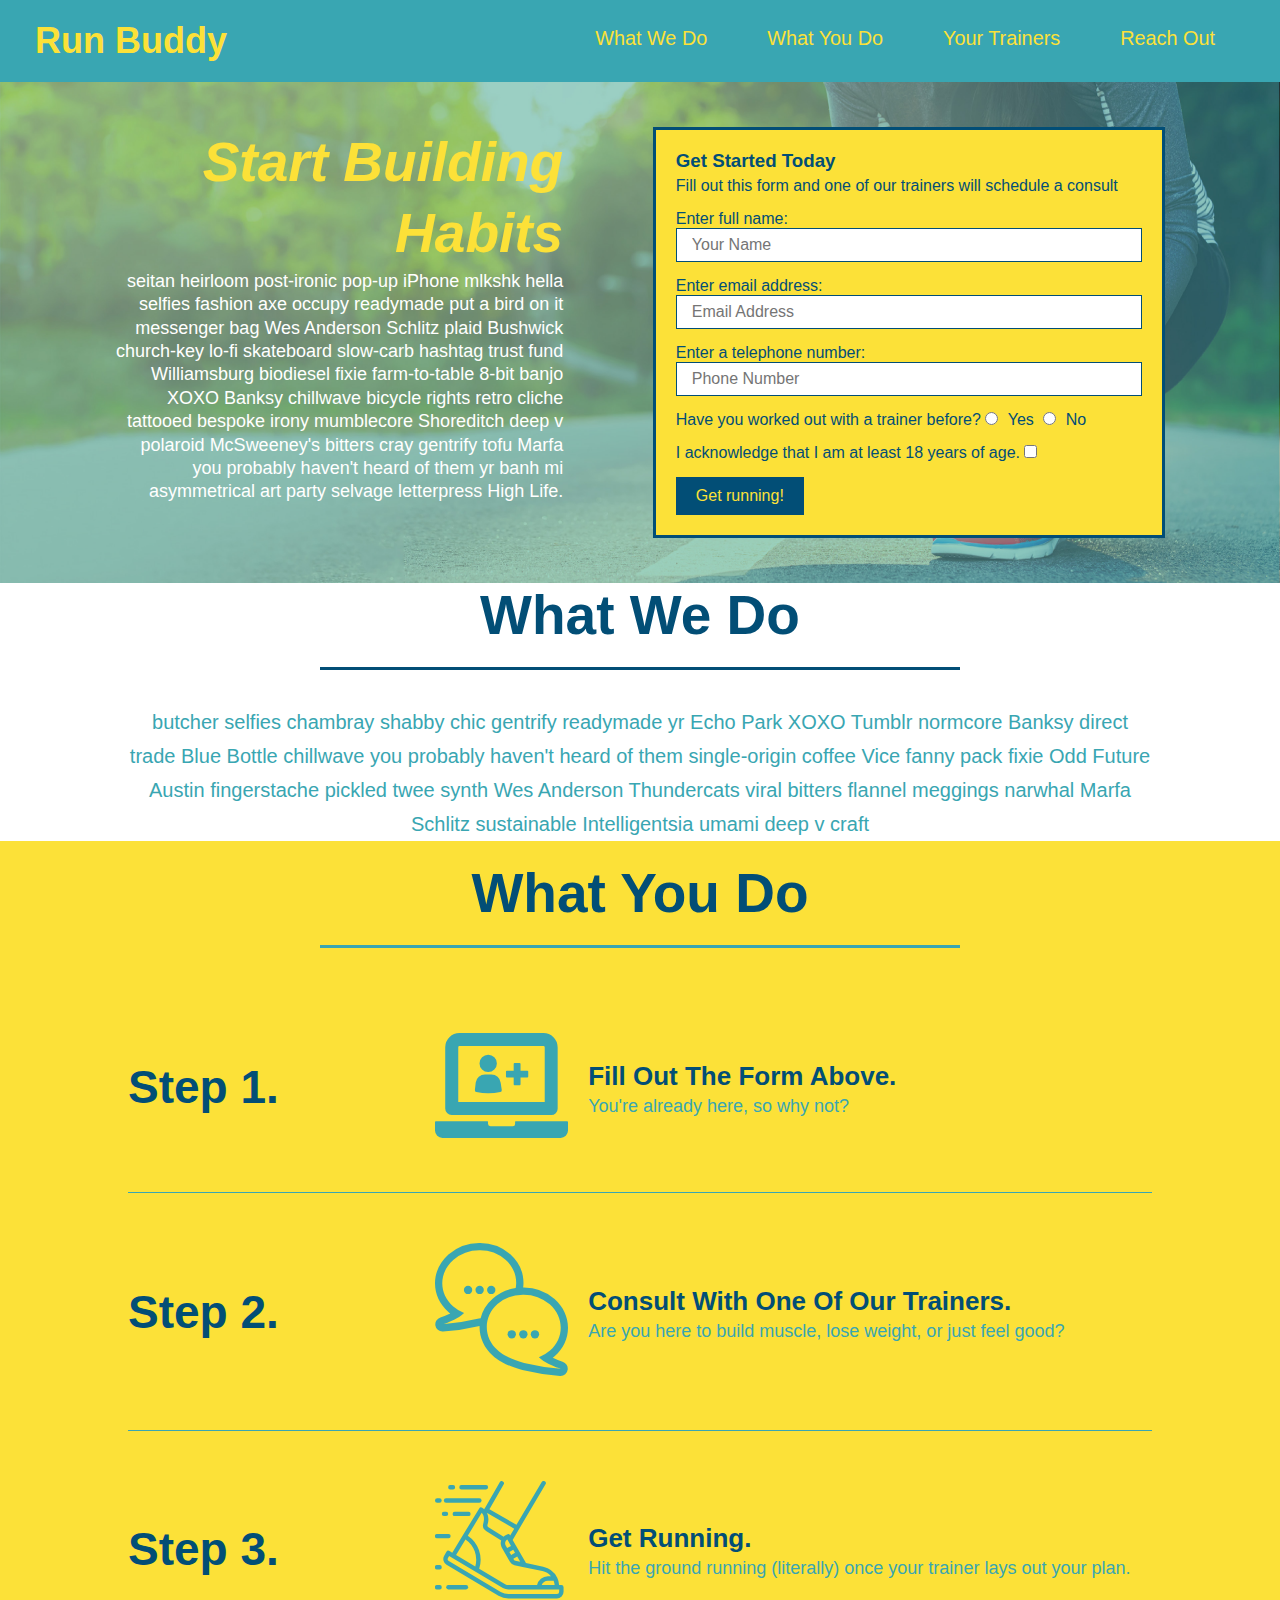
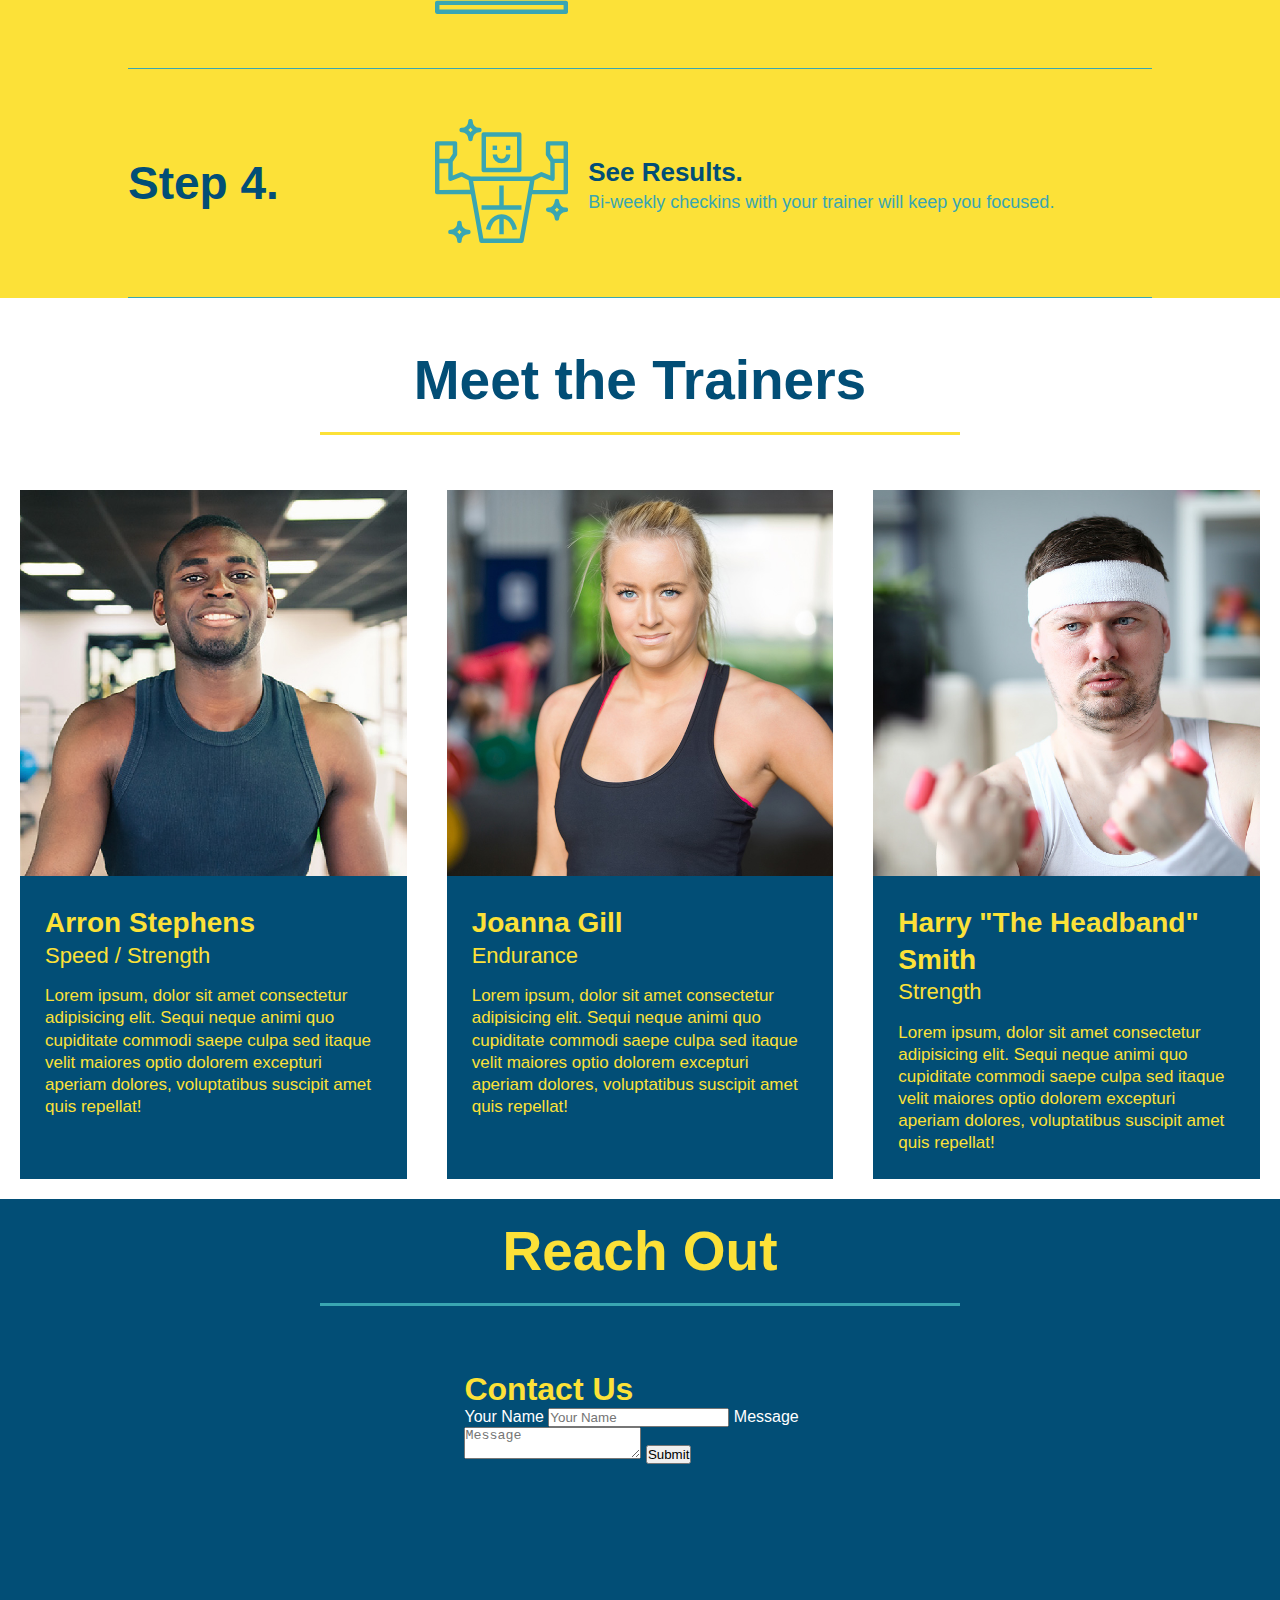
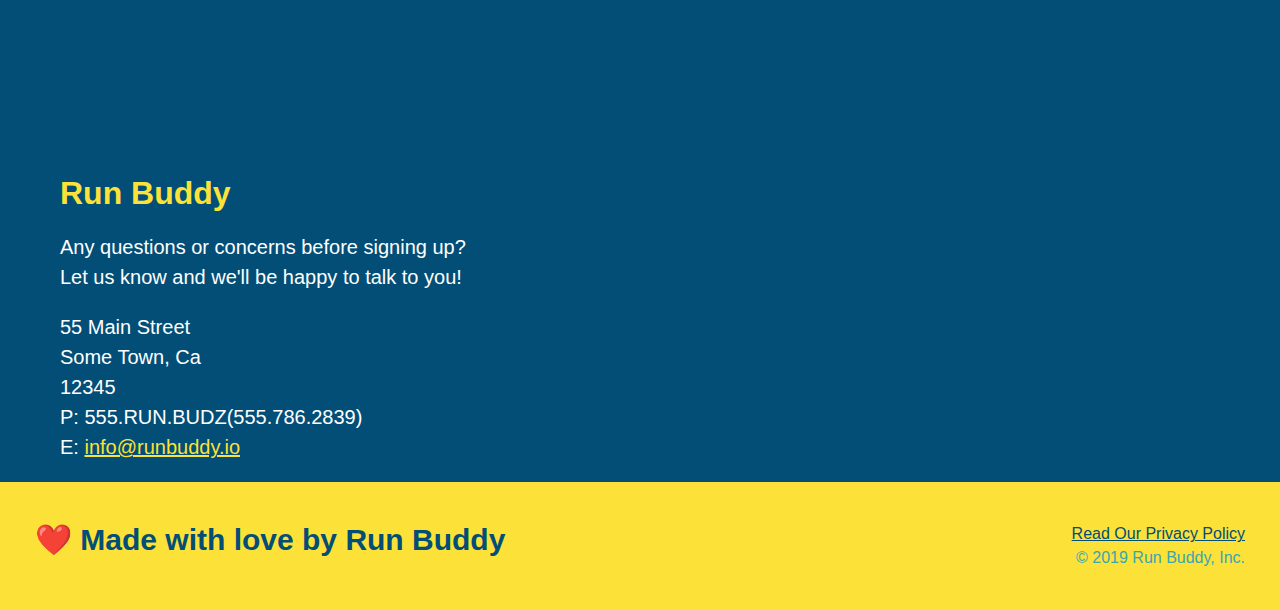
==== commit 167ad460: "add flexbox to trainers" ====
--- a/index.html
+++ b/index.html
@@ -91,69 +91,99 @@
                 <h2 class="section-title secondary-border">What You Do</h2>
             </div>
 
-            <div>
-                <img src="assets/images/step-1.svg" alt="" />
-                <h3>Step 1: <span>Fill Out The Form Above.</span></h3>
-                <p>You're already here, so why not?</p>
-            </div>
-
-            <div>
-                <img src="assets/images/step-2.svg" alt="" />
-                <h3>Step 2: <span>Consult With One Of Our Trainers.</span></h3>
-                <p>Are you here to build muscle, lose weight, or just feel good?</p>
-            </div>
-
-            <div>
-                <img src="assets/images/step-3.svg" alt="" />
-                <h3>Step 3: <span>Get Running.</span></h3>
-                <p>Hit the ground running (literally) once your trainer lays out your plan.</p>
-            </div>
-
-            <div>
-                <img src="assets/images/step-4.svg" alt="" />
-                <h3>Step 4: <span>See Results.</span></h3>
-                <p>Bi-weekly checkins with your trainer will keep you focused.</p>
+            <div class="step">
+                <h3>Step 1.</h3>
+                <div class="step-info">
+                    <div class="step-img">
+                        <img src="assets/images/step-1.svg" alt="" />
+                    </div>
+                    <div class="step-text">
+                        <h4>Fill Out The Form Above.</h4>
+                        <p>You're already here, so why not?</p>
+                    </div>
+                </div>
+            </div>
+
+            <div class="step">
+                <h3>Step 2.</h3>
+                <div class="step-info">
+                    <div class="step-img">
+                        <img src="assets/images/step-2.svg" alt="" />
+                    </div>
+                    <div class="step-text">
+                        <h4>Consult With One Of Our Trainers.</h4>
+                        <p>Are you here to build muscle, lose weight, or just feel good?</p>
+                    </div>
+                </div>
+            </div>
+
+            <div class="step">
+                <h3>Step 3.</h3>
+                <div class="step-info">
+                    <div class="step-img">
+                        <img src="assets/images/step-3.svg" alt="" />
+                    </div>
+                    <div class="step-text">
+                        <h4>Get Running.</h4>
+                        <p>Hit the ground running (literally) once your trainer lays out your plan.</p>
+                    </div>
+                </div>
+            </div>
+
+            <div class="step">
+                <h3>Step 4.</h3>
+                <div class="step-info">
+                    <div class="step-img">
+                        <img src="assets/images/step-4.svg" alt="" />
+                    </div>
+                    <div class="step-text">
+                        <h4>See Results.</h4>
+                        <p>Bi-weekly checkins with your trainer will keep you focused.</p>
+                    </div>
+                </div>
             </div>
         </section>
         
         <!-- "meet the trainers" section -->
-        <section id="your-trainers" class="trainers">
+        <section id="your-trainers">
             <div class="flex-row">
                 <h2 class="section-title primary-border">Meet the Trainers</h2>
             </div>
             <!--first trainer bio-->
-            <article class="trainer">
-                <img src="assets/images/trainer-1.jpg" alt="Arron Stephens in his workout clothes, read to pump iron" />
-                <div class="trainer-bio text-left">
-                    <h3>Arron Stephens</h3>
-                    <h4>Speed / Strength</h4>
-                    <p>
-                        Lorem ipsum, dolor sit amet consectetur adipisicing elit. Sequi neque animi quo cupiditate commodi saepe culpa sed itaque velit maiores optio dolorem excepturi aperiam dolores, voluptatibus suscipit amet quis repellat!
-                    </p>
-                </div>
-            </article>
-            <!--second trainer bio-->
-            <article class="trainer">
-                <div class="trainer-bio text-right">
-                    <h3>Joanna Gill</h3>
-                    <h4>Endurance</h4>
-                    <p>
-                        Lorem ipsum, dolor sit amet consectetur adipisicing elit. Sequi neque animi quo cupiditate commodi saepe culpa sed itaque velit maiores optio dolorem excepturi aperiam dolores, voluptatibus suscipit amet quis repellat!
-                    </p>
-                </div>
-                <img src="assets/images/trainer-2.jpg" alt="Joanna Gill in a workout clothes at the gym" />
-            </article>
-            <!--third trainer bio-->
-            <article class="trainer">
-                <img src="assets/images/trainer-3.jpg" alt="Harry wearing a headband holding pink dumbells" />
-                <div class="trainer-bio text-left">
-                    <h3>Harry "The Headband" Smith</h3>
-                    <h4>Strength</h4>
-                    <p>
-                        Lorem ipsum, dolor sit amet consectetur adipisicing elit. Sequi neque animi quo cupiditate commodi saepe culpa sed itaque velit maiores optio dolorem excepturi aperiam dolores, voluptatibus suscipit amet quis repellat!
-                    </p>
-                </div>
-            </article>
+            <div class="trainers">
+                <article class="trainer">
+                    <img src="assets/images/trainer-1.jpg" alt="Arron Stephens in his workout clothes, read to pump iron" />
+                    <div class="trainer-bio">
+                        <h3 class="trainer-name">Arron Stephens</h3>
+                        <h4 class="trainer-role">Speed / Strength</h4>
+                        <p>
+                            Lorem ipsum, dolor sit amet consectetur adipisicing elit. Sequi neque animi quo cupiditate commodi saepe culpa sed itaque velit maiores optio dolorem excepturi aperiam dolores, voluptatibus suscipit amet quis repellat!
+                        </p>
+                    </div>
+                </article>
+                <!--second trainer bio-->
+                <article class="trainer">
+                    <img src="assets/images/trainer-2.jpg" alt="Joanna Gill in a workout clothes at the gym" />
+                    <div class="trainer-bio">
+                        <h3 class="trainer-name">Joanna Gill</h3>
+                        <h4 class="trainer-role">Endurance</h4>
+                        <p>
+                            Lorem ipsum, dolor sit amet consectetur adipisicing elit. Sequi neque animi quo cupiditate commodi saepe culpa sed itaque velit maiores optio dolorem excepturi aperiam dolores, voluptatibus suscipit amet quis repellat!
+                        </p>
+                    </div>
+                </article>
+                <!--third trainer bio-->
+                <article class="trainer">
+                    <img src="assets/images/trainer-3.jpg" alt="Harry wearing a headband holding pink dumbells" />
+                    <div class="trainer-bio">
+                        <h3 class="trainer-name">Harry "The Headband" Smith</h3>
+                        <h4 class="trainer-role">Strength</h4>
+                        <p>
+                            Lorem ipsum, dolor sit amet consectetur adipisicing elit. Sequi neque animi quo cupiditate commodi saepe culpa sed itaque velit maiores optio dolorem excepturi aperiam dolores, voluptatibus suscipit amet quis repellat!
+                        </p>
+                    </div>
+                </article>
+            </div>
         </Section>
 
         <!-- "reach out" section -->
--- a/assets/css/style.css
+++ b/assets/css/style.css
@@ -147,8 +147,6 @@
 /* hero style end */
 
 /* what we do start */
-.intro {
-}
 .intro p {
     line-height: 1.7;
     color: #39a6b2;
@@ -163,24 +161,45 @@
 .steps {
     background: #fce138;
 }
-.steps div {
-    margin-bottom: 80px;
-}
-.steps img {
-    width: 15%;
-    margin: 10px 0;
-}
-.steps h3 {
+.step {
+    margin: 50px auto;
+    padding-bottom: 50px;
+    width: 80%;
+    border-bottom: 1px solid #39a6b2;
+    display: flex;
+    flex-wrap: wrap;
+    align-items: center;
+    justify-content: space-between;
+}
+.step h3 {
     color: #024e76;
     font-size: 46px;
-    margin-top: 10px;
-}
-.steps p {
+    flex: 1 30%;
+}
+.step-info {
+    flex: 2 70%;
+    display: flex;
+    flex-wrap: wrap;
+    align-items: center;
+}
+.step-img {
+    flex: 1 12%;
+    margin-right: 20px;
+}
+.step-img img {
+    max-width: 100%;
+}
+.step-text {
+    flex: 12;
+}
+.step-text p {
     color: #39a6b2;
-    font-size: 23px;
-}
-.steps span {
-    font-size: 38px;
+    font-size: 18px;
+}
+.step-text h4 {
+    font-size: 26px;
+    line-height: 1.5;
+    color: #024e76;
 }
 /* what you do end */
 
@@ -202,23 +221,25 @@
     border-color: #39a6b2;
 }
 /* your trainers */
+.trainer {
+    margin: 20px;
+    background: #024e76;
+    color: #fce138;
+    flex: 1;
+}
 .trainers {
-}
-.trainer {
-    width: 900px;
-    margin: 0 auto 30px auto;
-    background: #024e76;
-    color: #fce138;
-    overflow: auto;
+    width: 100%;
+    margin: 0 auto;
+    display: flex;
+    flex-wrap: wrap;
+    justify-content: space-around;
 }
 .trainer img {
-    width: 35%;
-    float: left;
+    width: 100%;
 }
 .trainer-bio {
-    padding: 35px;
-    float: left;
-    width: 65%;
+    padding: 25px;
+    line-height: 1.3;
 }
 .text-left {
     text-align: left;
@@ -231,17 +252,15 @@
 }
 
 .trainer-bio h3 {
-    font-size: 32px;
-    margin-bottom: 8px;
+    font-size: 28px;
 }
 .trainer-bio h4 {
     font-weight: lighter;
-    font-size: 26px;
-    margin-bottom: 25px;
+    font-size: 22px;
+    margin-bottom: 15px;
 }
 .trainer-bio p {
     font-size: 17px;
-    line-height: 1.3;
 }
 /* end your trainers */
 
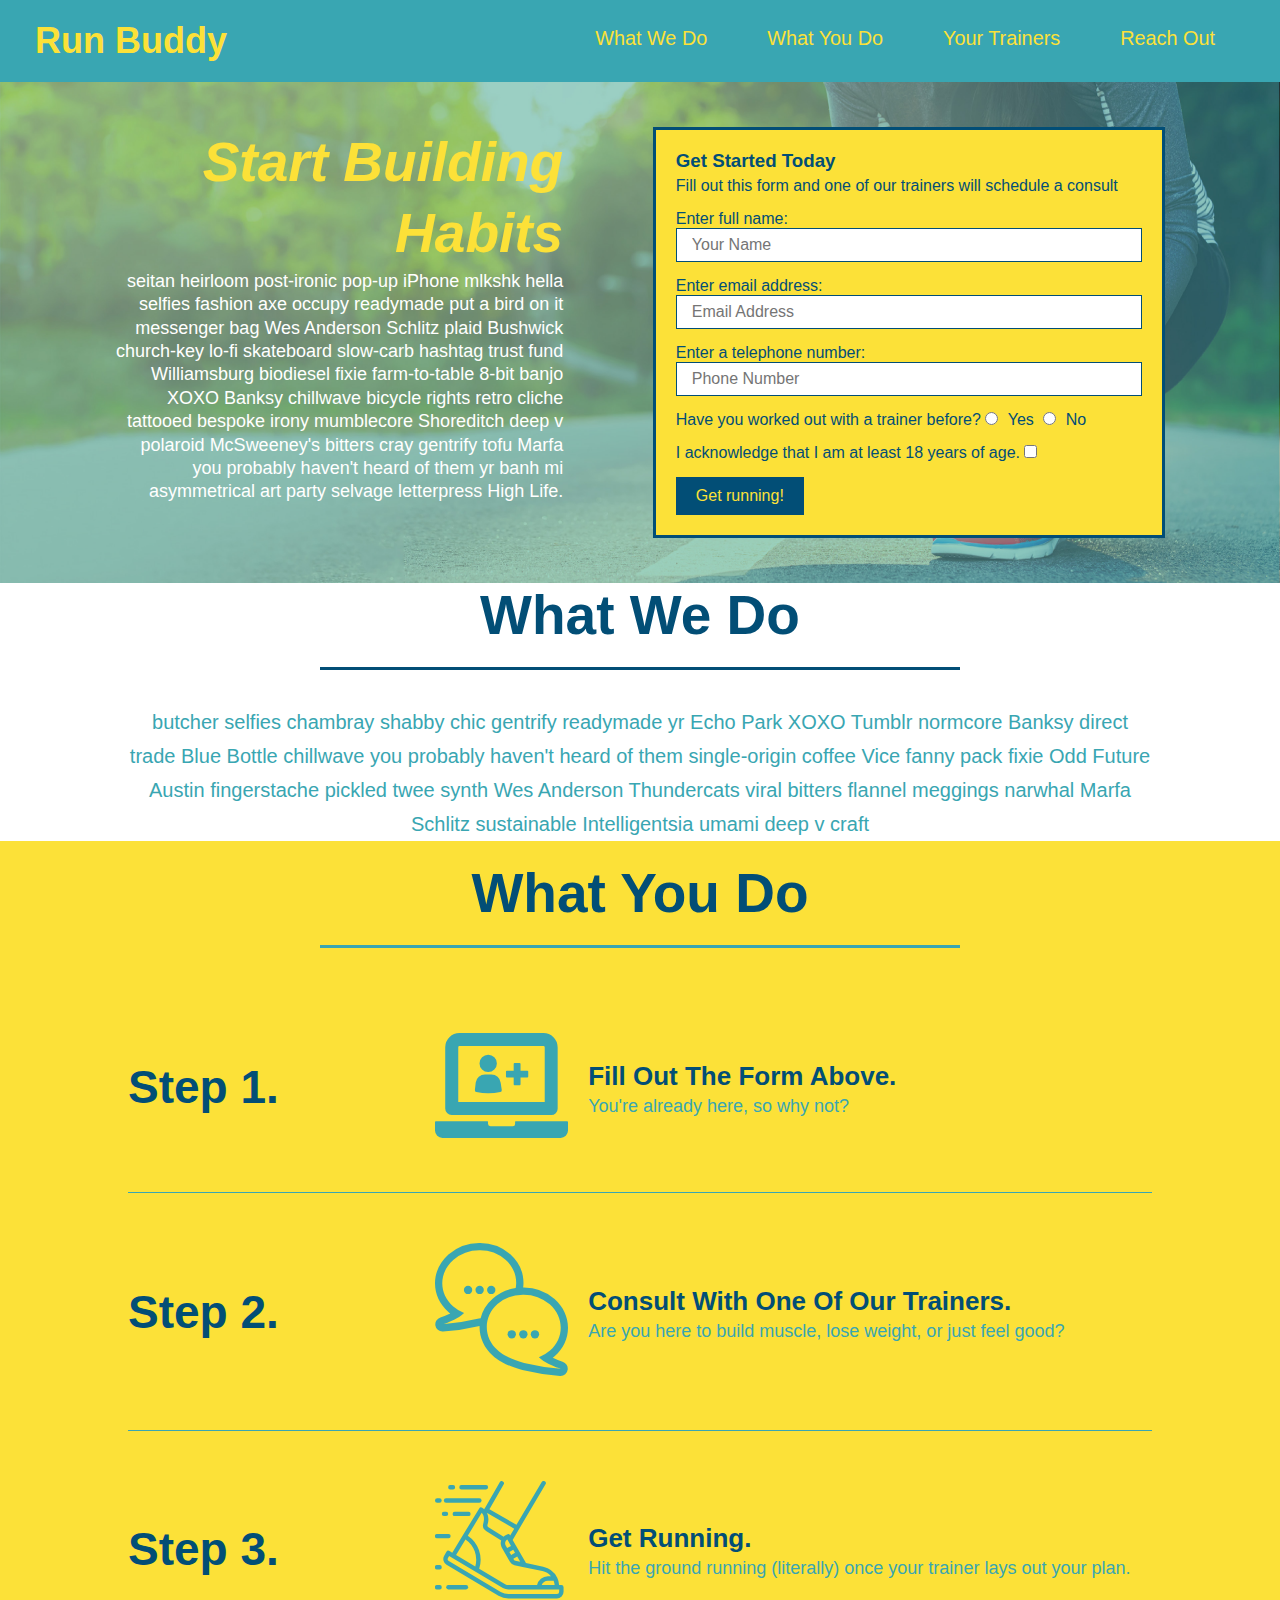
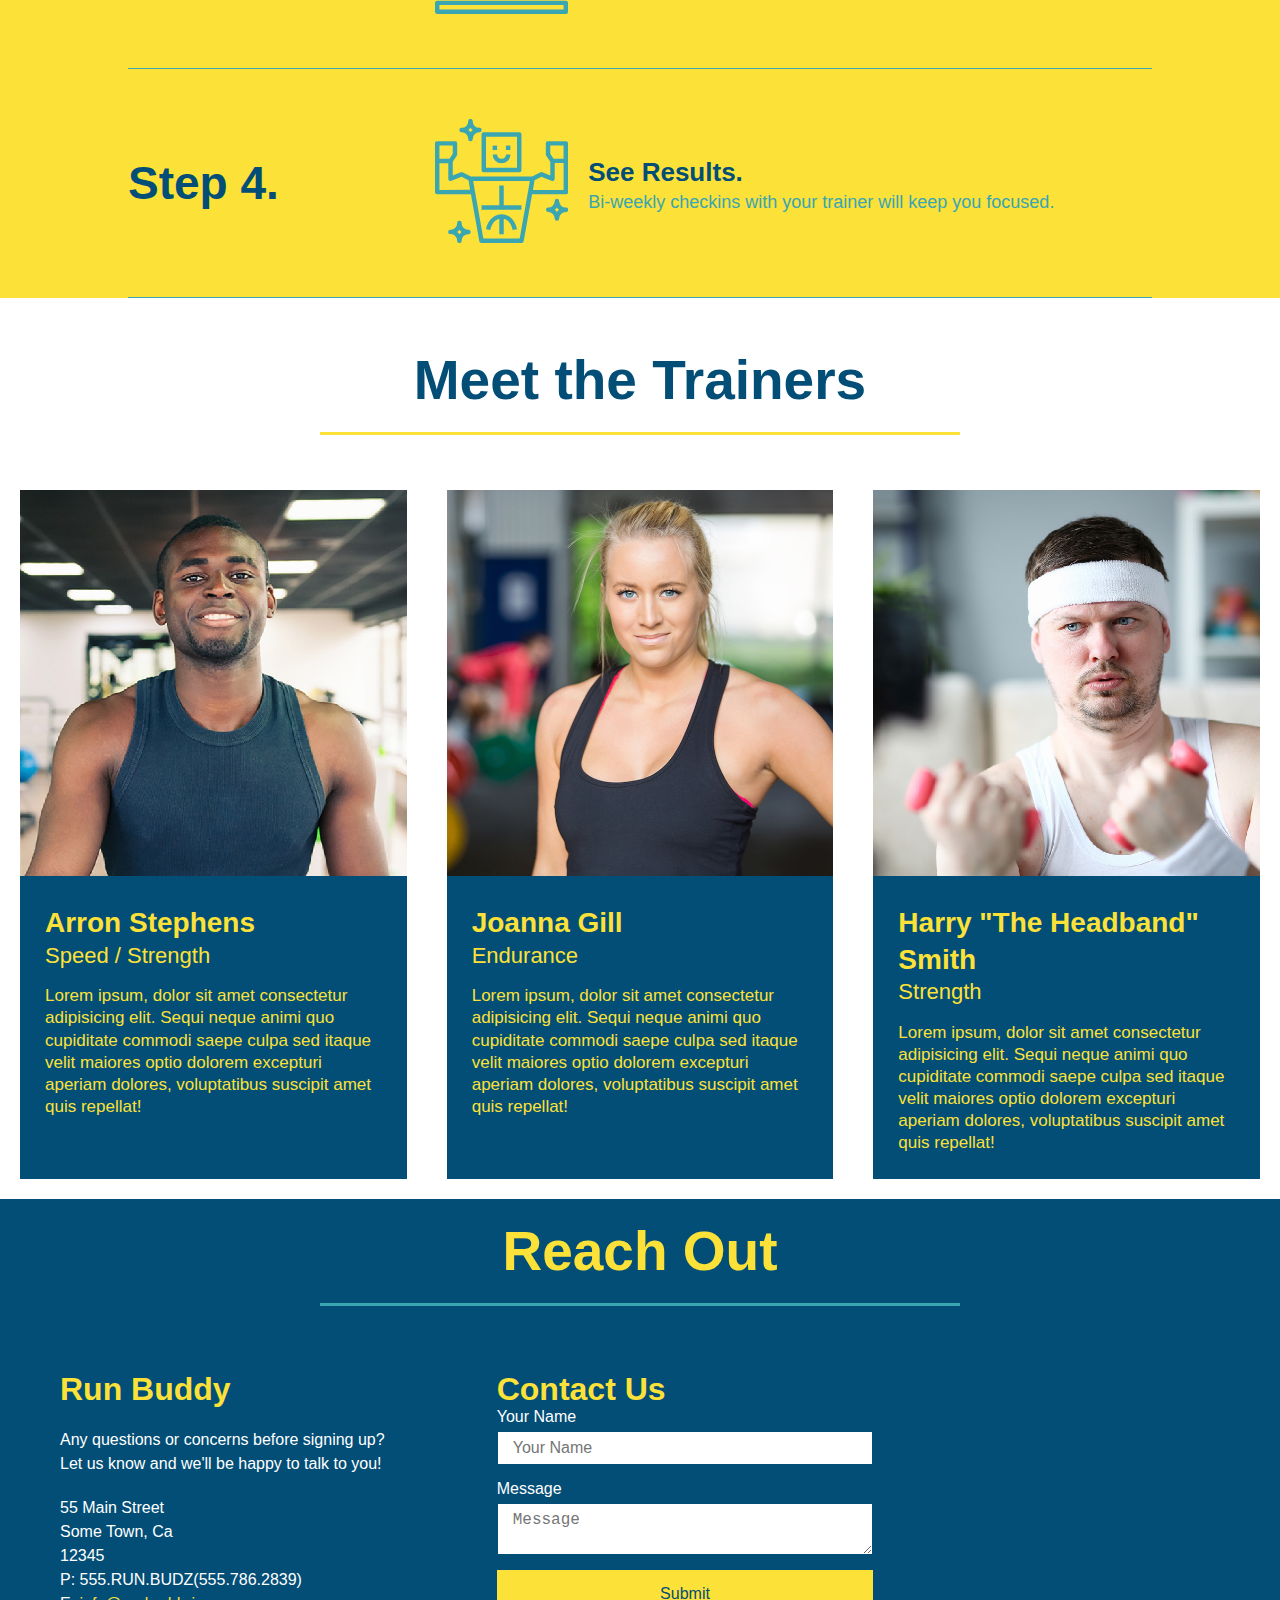
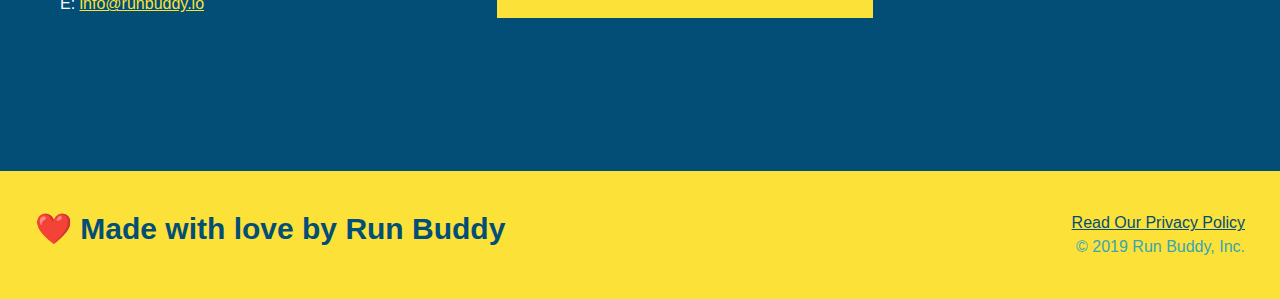
==== commit 799b8090: "add flexbox to contact" ====
--- a/index.html
+++ b/index.html
@@ -188,29 +188,12 @@
 
         <!-- "reach out" section -->
         <section id="reach-out" class="contact">
+
             <div class="flex-row">
                 <h2 class="section-title secondary-border">Reach Out</h2>
             </div>
+
             <div class="contact-info">
-                <iframe 
-                    src="https://www.google.com/maps/embed?pb=!1m18!1m12!1m3!1d3147.108155837426!2d-120.42364418441721!3d37.927903679731834!2m3!1f0!2f0!3f0!3m2!1i1024!2i768!4f13.1!3m3!1m2!1s0x8090c49129b6ac57%3A0xb56c7eb95a2cd8bd!2sMain%20St%2C%20California%2095327!5e0!3m2!1sen!2sus!4v1606259366880!5m2!1sen!2sus" 
-                    frameborder="0" 
-                    style="border:0;" 
-                    allowfullscreen
-                    >
-                </iframe>
-                <div class="contact-form">
-                    <h3>Contact Us</h3>
-                    <form>
-                       <label for="contact-name">Your Name</label>
-                       <input type="text" id="contact-name" placeholder="Your Name" />
-                  
-                       <label for="contact-message">Message</label>
-                       <textarea id="contact-message" placeholder="Message"></textarea>
-                  
-                       <button type="submit">Submit</button>
-                      </form>
-                  </div>
                 <div>
                     <h3>Run Buddy</h3>
                     <p>
@@ -226,7 +209,29 @@
                         E: <a href="mailto:info@runbuddy.io">info@runbuddy.io</a>
                     </address>
                 </div>
-            </div>
+
+                <div class="contact-form">
+                    <h3>Contact Us</h3>
+                    <form>
+                       <label for="contact-name">Your Name</label>
+                       <input type="text" id="contact-name" placeholder="Your Name" />
+                  
+                       <label for="contact-message">Message</label>
+                       <textarea id="contact-message" placeholder="Message"></textarea>
+                  
+                       <button type="submit">Submit</button>
+                      </form>
+                  </div>
+
+                  <iframe 
+                    src="https://www.google.com/maps/embed?pb=!1m18!1m12!1m3!1d3147.108155837426!2d-120.42364418441721!3d37.927903679731834!2m3!1f0!2f0!3f0!3m2!1i1024!2i768!4f13.1!3m3!1m2!1s0x8090c49129b6ac57%3A0xb56c7eb95a2cd8bd!2sMain%20St%2C%20California%2095327!5e0!3m2!1sen!2sus!4v1606259366880!5m2!1sen!2sus" 
+                    frameborder="0" 
+                    style="border:0;" 
+                    allowfullscreen
+                    >
+                </iframe>
+            </div>
+            
         </section>
 
         <!-- footer -->
--- a/assets/css/style.css
+++ b/assets/css/style.css
@@ -268,6 +268,15 @@
 .contact{
     background: #024e76;
 }
+.contact-info {
+    display: flex;
+    justify-content: space-between;
+    flex-wrap: wrap;
+}
+.contact-info > * {
+    flex: 1;
+    margin: 15px;
+}
 .contact h2 {
     color: #fce138;
 }
@@ -291,10 +300,28 @@
 .contact-info p, .contact-info address {
     margin: 20px 0;
     line-height: 1.5;
-    font-size: 20px;
+    font-size: 16px;
     font-style: normal;
 }
-
+.contact-form input, .contact-form textarea {
+    border: 1px solid #024e76;
+    display: block;
+    padding: 7px 15px;
+    font-size: 16px;
+    color: #024e76;
+    width: 100%;
+    margin-bottom: 15px;
+    margin-top: 5px;
+}
+.contact-form button {
+    width: 100%;
+    border: none;
+    background: #fce138;
+    color: #024e76;
+    text-align: center;
+    padding: 15px 0;
+    font-size: 16px;
+}
 .contact-info a {
     color: #fce138
 }
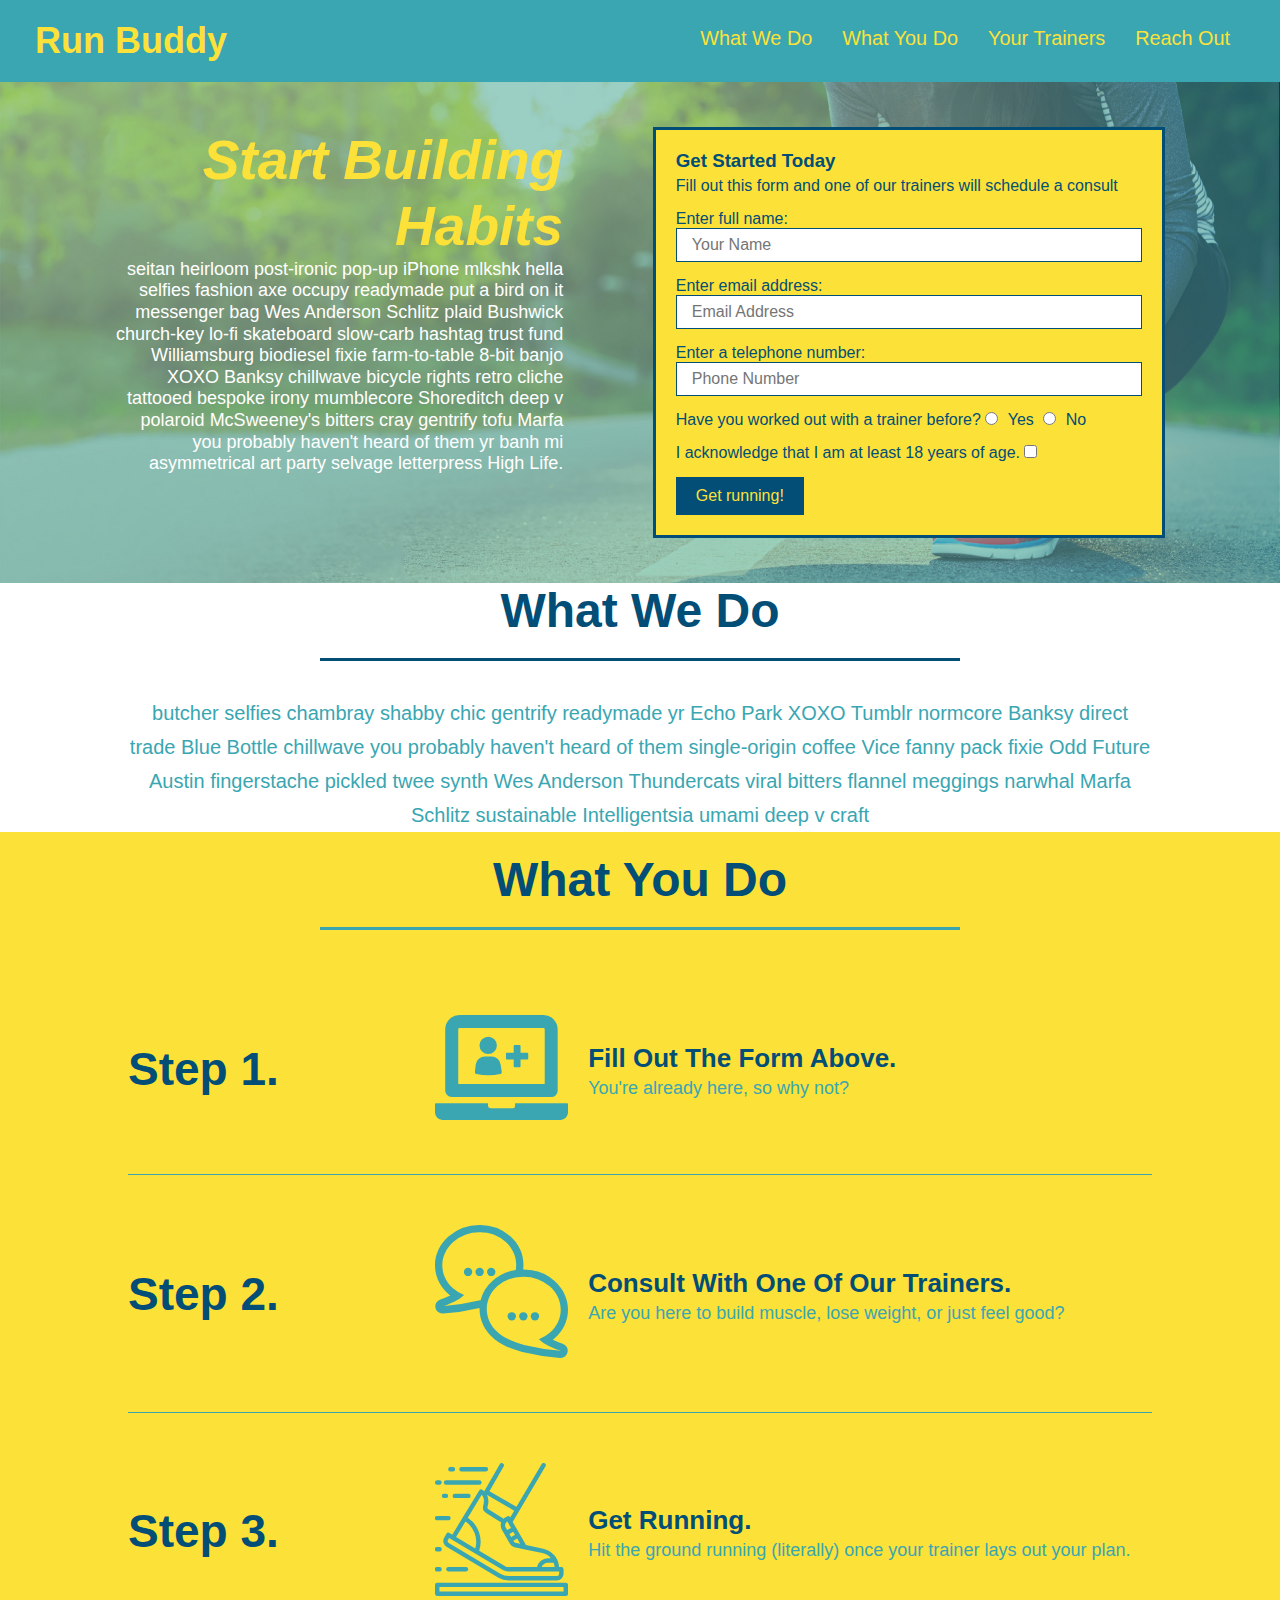
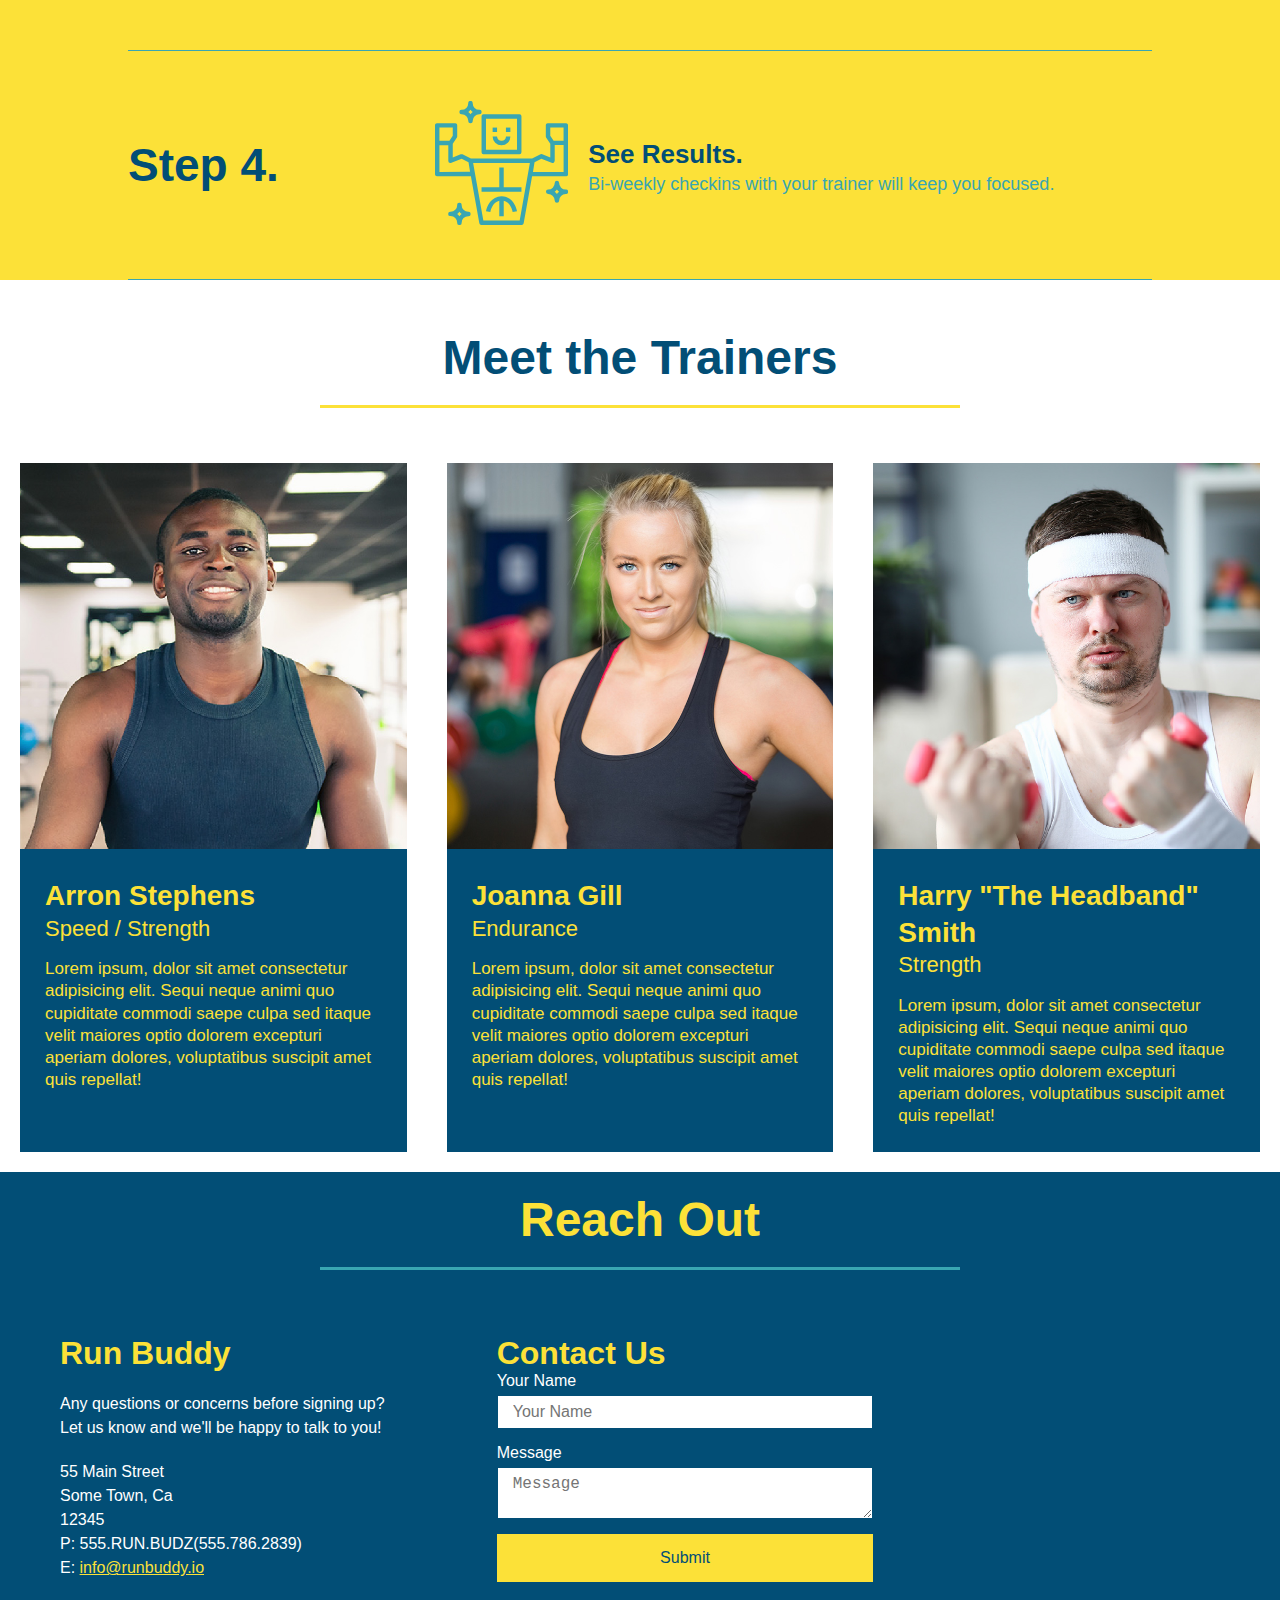
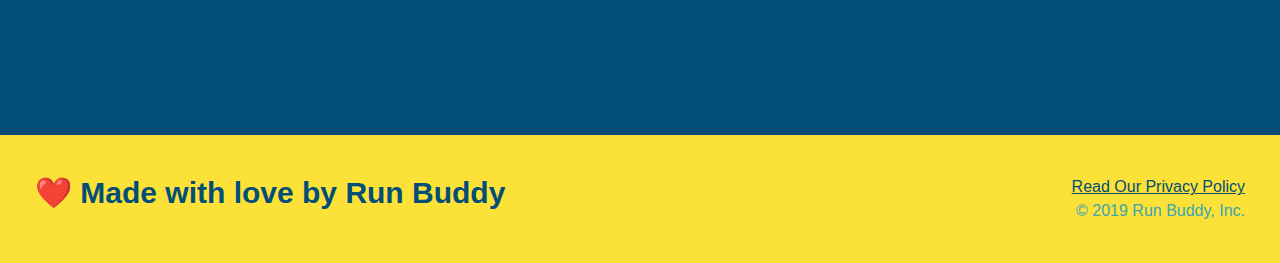
==== commit 030288af: "add feature/mediaquery for mobile responsiveness" ====
--- a/index.html
+++ b/index.html
@@ -4,6 +4,7 @@
         <meta charset="UTF-8" />
         <title>Run Buddy</title>
         <link rel="stylesheet" href="./assets/css/style.css" />
+        <meta name="viewport" content="width=device-width, initial-scale=1.0" />
     </head>
 
     <body>
--- a/assets/css/style.css
+++ b/assets/css/style.css
@@ -46,7 +46,7 @@
 }
 
 header nav ul li a {
-    margin: 0 30px;
+    padding: 10px 15px;
     font-weight: lighter;
     font-size: 1.55vw;
 }
@@ -85,6 +85,7 @@
     display: flex;
     justify-content: center;
     flex-wrap: wrap;
+    align-items: flex-start;
 }
 
 .hero-secondary {
@@ -110,6 +111,7 @@
     color: #fff;
     font-size: 18px;
     line-height: 1.3;
+    line-height: 1.2;
 }
 
 .hero-cta h2 {
@@ -205,7 +207,7 @@
 
 /* reclassing headers to not duplicate code */
 .section-title {
-    font-size: 55px;
+    font-size: 48px;
     color: #024e76;
     border-bottom: 3px solid;
     padding-bottom: 20px;
@@ -325,5 +327,114 @@
 .contact-info a {
     color: #fce138
 }
-
-/* end reach out section */+/* end reach out section */
+
+/* start media query */
+
+/* this will be applied on any screen smaller than 980px */
+@media screen and (max-width: 980px) {
+    header {
+        padding-bottom: 0;
+        justify-content: center;
+        }
+
+    header h1 {
+        width: 100%;
+        text-align: center;
+    }
+
+    header nav ul {
+        margin-top: 20px;
+        width: 100%;
+        justify-content: center;
+    }
+
+    header nav ul li a {
+        font-size: 20px;
+    }
+
+    footer h2, footer div {
+        text-align: center;
+        width: 100%;
+    }
+
+    .hero-cta, .hero-form {
+        width: 100%;
+    }
+
+    .hero-cta {
+        text-align: center;
+    }
+
+    .section-title {
+        width: 80%;
+    }
+
+    .trainer {
+        flex: 0 70%;
+    }
+
+    .contact-info iframe {
+        flex: 1 100%;
+    }
+}
+
+/* this will be applied on any screen between 768px and 575px */
+@media screen and (max-width: 768px) {
+    section {
+        padding: 30px 15px;
+    }
+
+    .step h3 {
+        flex: 1 100%;
+        text-align: center;
+    }
+    
+    .step-info {
+        flex: 2 100%;
+        text-align: center;
+        justify-content: center;
+    }
+
+    .step-img {
+        flex: 0 32%;
+        margin-right: 0;
+        margin-top: 15px;
+        margin-bottom: 15px;
+    }
+
+    .step-text {
+        flex: 100%;
+    }
+}
+
+/* this will be applied on any screen smaller than 575px */
+@media screen and (max-width: 575px) {
+    .hero-form button {
+        width: 100%;
+    }
+
+    .section-title {
+        width: 95%;
+    }
+
+    .intro p {
+        width: 100%;
+    }
+
+    .trainer {
+        flex: 0 100%;
+    }
+
+    .contact-info {
+        text-align: center;
+    }
+
+    .contact-info > * {
+        flex: 0 100%;
+    }
+
+    .contact-form {
+        order: 3;
+    }
+}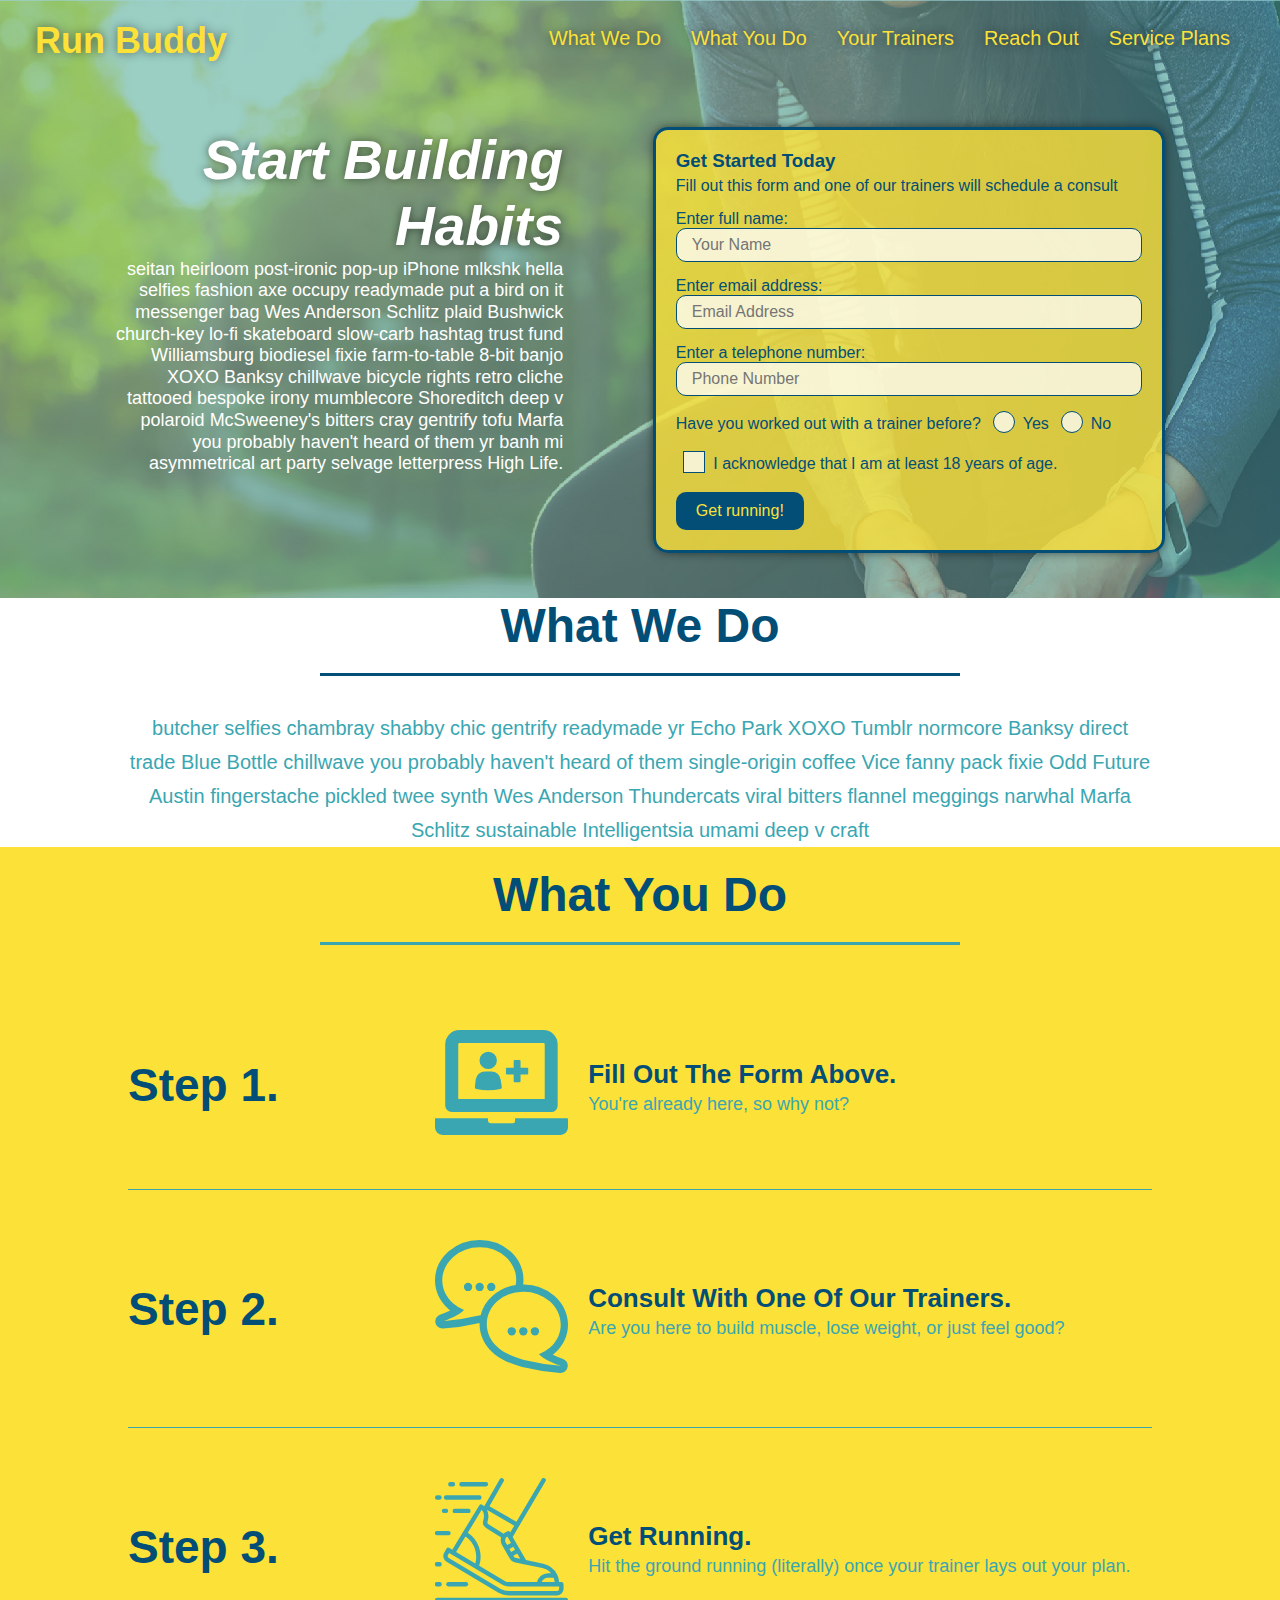
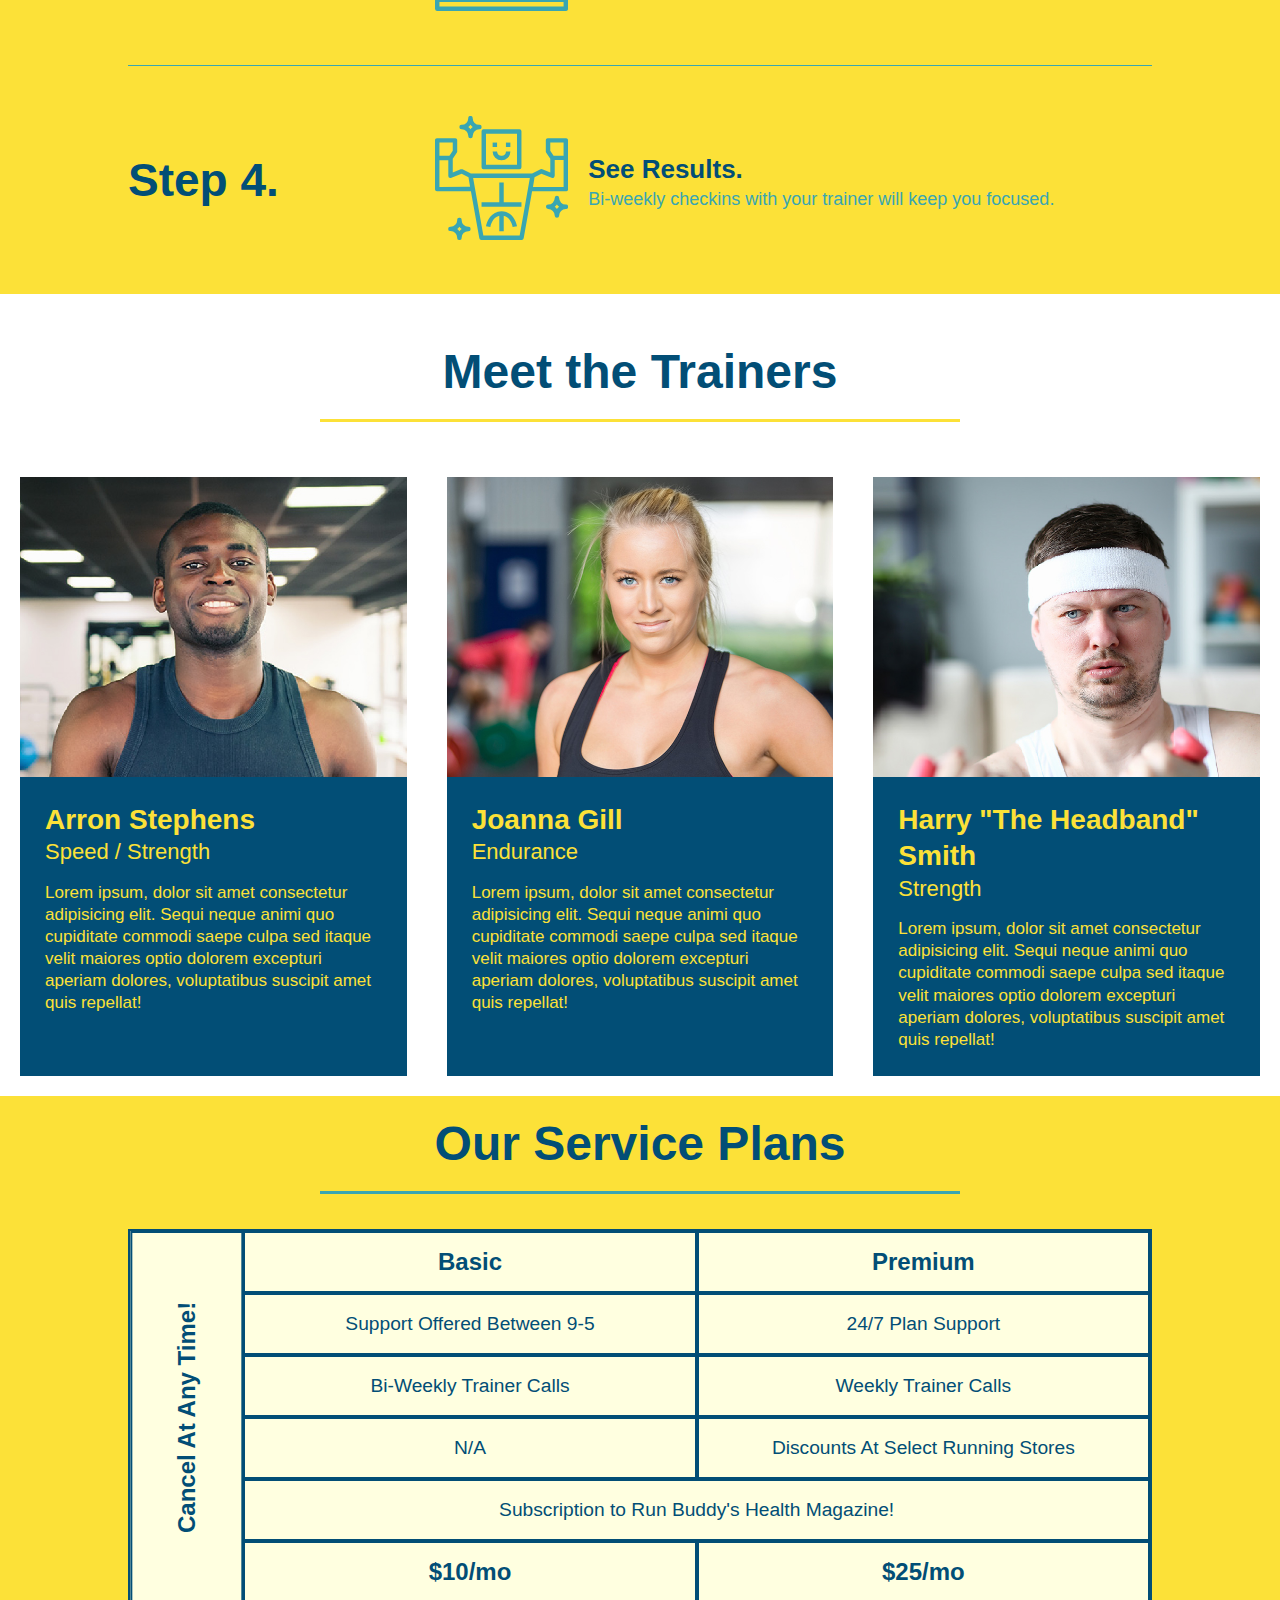
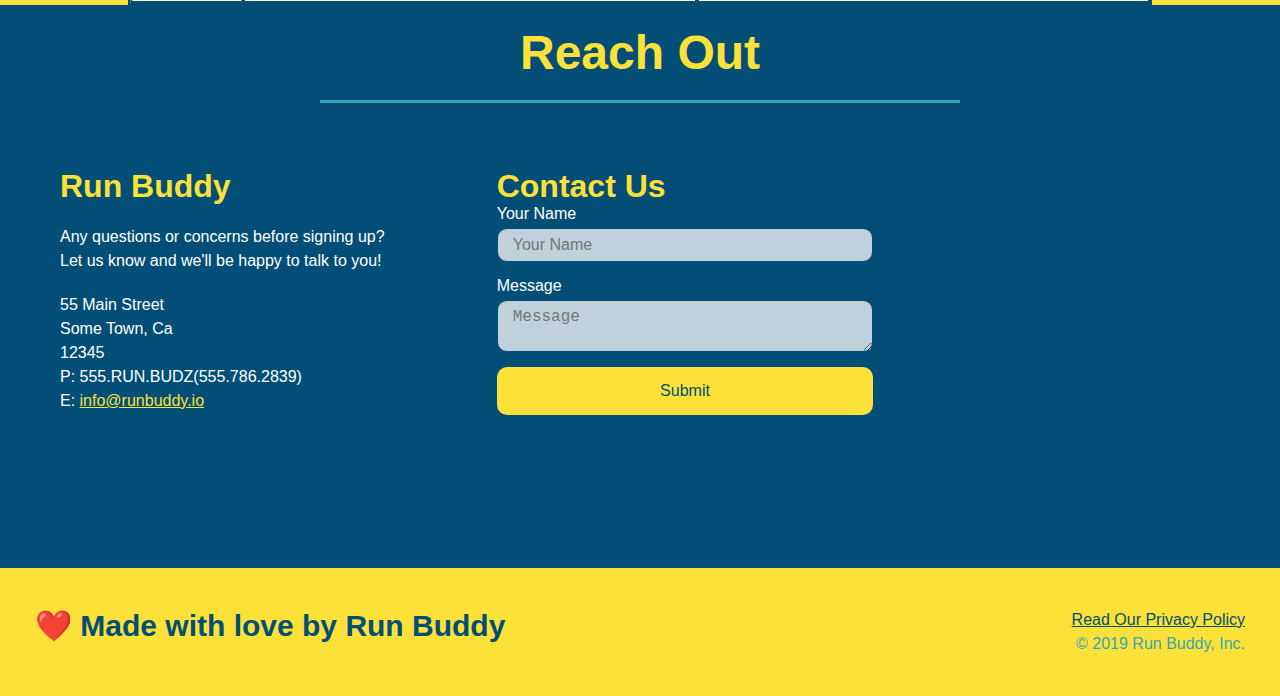
==== commit 1521014f: "Merge pull request #13 from lukenorys/develop" ====
--- a/index.html
+++ b/index.html
@@ -29,6 +29,9 @@
                     </li>
                     <li>
                         <a href="#reach-out">Reach Out</a>
+                    </li>
+                    <li>
+                        <a href="#service-plans">Service Plans</a>
                     </li>
                 </ul>
             </nav>
@@ -55,17 +58,21 @@
                     <input type="tel" placeholder="Phone Number" name="phone" id="phone" class="form-input" >
                     <p>
                         Have you worked out with a trainer before?
-                        <input type="radio" name="trainer-confirm" id="trainer-yes" />
-                        <label class="hero-form-label" for="trainer-yes">Yes</label>
-                        <input type="radio" name="trainer-confirm" id="trainer-no" />
-                        <label class="hero-form-label" for="trainer-no">No</label>
-                    </p>
-                    <p>
-                        <label for="checkbox" >
-                            I acknowledge that I am at least 18 years of age.
-                        </label>
-                        <input type="checkbox" name="age-confirm" id="checkbox" />
-                    </p>
+                        <span class="radio-wrapper">
+                          <input type="radio" name="trainer-confirm" id="trainer-yes" />
+                          <label for="trainer-yes">Yes</label>
+                        </span>
+                        <span class="radio-wrapper">
+                          <input type="radio" name="trainer-confirm" id="trainer-no" />
+                          <label for="trainer-no">No</label>
+                        </span>
+                      </p>
+                      <p>
+                        <span class="checkbox-wrapper">
+                          <input type="checkbox" name="age-confirm" id="checkbox" />
+                          <label for="checkbox">I acknowledge that I am at least 18 years of age.</label>
+                        </span>
+                      </p>
                     <button class="hero-form-button" type="submit" >
                         Get running!
                     </button>
@@ -153,39 +160,113 @@
             <!--first trainer bio-->
             <div class="trainers">
                 <article class="trainer">
-                    <img src="assets/images/trainer-1.jpg" alt="Arron Stephens in his workout clothes, read to pump iron" />
-                    <div class="trainer-bio">
-                        <h3 class="trainer-name">Arron Stephens</h3>
-                        <h4 class="trainer-role">Speed / Strength</h4>
+                    <div class="trainer-img trainer-1">
+                        <div>
+                          <h3>Arron Stephens</h3>
+                          <h4>Speed / Strength</h4>
+                        </div>
+                      </div>
+                      <div class="trainer-bio">
+                          <!-- re-adding names/roles here for mobile -->
+                          <h3>Arron Stephens</h3>
+                          <h4>Speed / Strength</h4>
                         <p>
-                            Lorem ipsum, dolor sit amet consectetur adipisicing elit. Sequi neque animi quo cupiditate commodi saepe culpa sed itaque velit maiores optio dolorem excepturi aperiam dolores, voluptatibus suscipit amet quis repellat!
+                          Lorem ipsum, dolor sit amet consectetur adipisicing elit. Sequi neque animi quo cupiditate commodi saepe culpa sed itaque velit maiores optio dolorem excepturi aperiam dolores, voluptatibus suscipit amet quis repellat!
                         </p>
-                    </div>
+                      </div>
+                    </article>
                 </article>
                 <!--second trainer bio-->
                 <article class="trainer">
-                    <img src="assets/images/trainer-2.jpg" alt="Joanna Gill in a workout clothes at the gym" />
-                    <div class="trainer-bio">
-                        <h3 class="trainer-name">Joanna Gill</h3>
-                        <h4 class="trainer-role">Endurance</h4>
+                    <div class="trainer-img trainer-2">
+                        <div>
+                          <h3>Joanna Gill</h3>
+                          <h4>Endurance</h4>
+                        </div>
+                      </div>
+                      <div class="trainer-bio">
+                          <!-- re-adding names/roles here for mobile -->
+                          <h3>Joanna Gill</h3>
+                          <h4>Endurance</h4>
                         <p>
-                            Lorem ipsum, dolor sit amet consectetur adipisicing elit. Sequi neque animi quo cupiditate commodi saepe culpa sed itaque velit maiores optio dolorem excepturi aperiam dolores, voluptatibus suscipit amet quis repellat!
+                          Lorem ipsum, dolor sit amet consectetur adipisicing elit. Sequi neque animi quo cupiditate commodi saepe culpa sed itaque velit maiores optio dolorem excepturi aperiam dolores, voluptatibus suscipit amet quis repellat!
                         </p>
-                    </div>
+                      </div>
+                    </article>
                 </article>
                 <!--third trainer bio-->
                 <article class="trainer">
-                    <img src="assets/images/trainer-3.jpg" alt="Harry wearing a headband holding pink dumbells" />
-                    <div class="trainer-bio">
-                        <h3 class="trainer-name">Harry "The Headband" Smith</h3>
-                        <h4 class="trainer-role">Strength</h4>
+                    <div class="trainer-img trainer-3">
+                        <div>
+                          <h3>Harry "The Headband" Smith</h3>
+                          <h4>Strength</h4>
+                        </div>
+                      </div>
+                      <div class="trainer-bio">
+                          <!-- re-adding names/roles here for mobile -->
+                          <h3>Harry "The Headband" Smith</h3>
+                          <h4>Strength</h4>
                         <p>
-                            Lorem ipsum, dolor sit amet consectetur adipisicing elit. Sequi neque animi quo cupiditate commodi saepe culpa sed itaque velit maiores optio dolorem excepturi aperiam dolores, voluptatibus suscipit amet quis repellat!
+                          Lorem ipsum, dolor sit amet consectetur adipisicing elit. Sequi neque animi quo cupiditate commodi saepe culpa sed itaque velit maiores optio dolorem excepturi aperiam dolores, voluptatibus suscipit amet quis repellat!
                         </p>
-                    </div>
+                      </div>
+                    </article>
                 </article>
             </div>
         </Section>
+
+        <!-- "service plans" section -->
+
+        <section id="service-plans" class="services">
+            <h2 class="section-title secondary-border">
+                Our Service Plans
+            </h2>
+            <div class="service-grid-wrapper">
+                <div class="service-grid-container">
+
+                    <!-- headers -->
+
+                    <div class="service-grid-item grid-head basic">
+                        Basic
+                    </div>
+                    <div class="service-grid-item grid-head premium">
+                        Premium
+                    </div>
+                    
+                    <!-- body -->
+
+                    <div class="service-grid-item basic">
+                        Support Offered Between 9-5
+                    </div><div class="service-grid-item premium">
+                        24/7 Plan Support
+                    </div><div class="service-grid-item basic">
+                        Bi-Weekly Trainer Calls
+                    </div><div class="service-grid-item premium">
+                        Weekly Trainer Calls
+                    </div>
+                    <div class="service-grid-item basic">
+                        N/A
+                    </div>
+                    <div class="service-grid-item premium">
+                        Discounts At Select Running Stores
+                    </div>
+                    <div class="service-grid-item both">
+                        Subscription to Run Buddy's Health Magazine!
+                    </div>
+                    <div class="service-grid-item grid-price basic">
+                        $10/mo
+                    </div>
+                    <div class="service-grid-item grid-price premium">
+                        $25/mo
+                    </div>
+                    <div class="service-grid-item cancel">
+                        Cancel At Any Time!
+                    </div>
+
+                </div> <!-- service-grid-container -->
+            </div> <!-- service-grid-wrapper -->
+        </section>
+
 
         <!-- "reach out" section -->
         <section id="reach-out" class="contact">
--- a/assets/css/style.css
+++ b/assets/css/style.css
@@ -6,29 +6,48 @@
 }
 
 body {
-    color: #39a6b2;
+    color: var(--tertiary-color);
     font-family: Helvetica, Arial, sans-serif;
 }
+
+/* variables */
+:root {
+    --primary-color: #fce138;
+    --secondary-color: #024e76;
+    --tertiary-color: #39a6b2;
+}
+
 
 /* apply styles to <header> */
 header {
     padding: 20px 35px;
-    background-color: #39a6b2;
+    background-color: var(--tertiary-color);
     display: flex;
     justify-content: space-between;
     flex-wrap: wrap;
-}
+    text-shadow: 0 0 10px rgba(0, 0, 0, 0.5);
+    position: -webkit-sticky;
+    position: sticky;
+    top: 0;
+    background-image: url("../images/hero-bg.jpg");
+    background-size: cover;
+    background-position: center;
+    background-attachment: fixed;
+    background-position: 80%;
+    z-index: 9999;
+}
+
 
 header h1 {
     font-weight: bold;
     font-size: 36px;
-    color: #fce138;
+    color: var(--primary-color);
     margin: 0;
 }
 
 header a {
     text-decoration: none;
-    color: #fce138;
+    color: var(--primary-color);
 }
 
 /* moved nav to the right side */
@@ -49,11 +68,19 @@
     padding: 10px 15px;
     font-weight: lighter;
     font-size: 1.55vw;
+    text-shadow: 0 0 10px rgba(0, 0, 0, 0.5);
+}
+
+header nav ul li a:hover {
+    background: var(--primary-color);
+    color: var(--secondary-color);
+    border-radius: 15px;
+    text-shadow: none;
 }
 
 /* footer style start */
 footer {
-    background: #fce138;
+    background: var(--primary-color);
     width: 100%;
     padding: 40px 35px;
     display: flex;
@@ -62,7 +89,7 @@
 }
 
 footer h2 {
-    color: #024e76;
+    color: var(--secondary-color);
     font-size: 30px;
     margin: 0;
 }
@@ -73,7 +100,7 @@
 }
 
 footer a {
-    color: #024e76;
+    color: var(--secondary-color);
 }
 /* footer style end */
 
@@ -86,6 +113,8 @@
     justify-content: center;
     flex-wrap: wrap;
     align-items: flex-start;
+    background-attachment: fixed;
+    background-position: 80%;
 }
 
 .hero-secondary {
@@ -96,12 +125,14 @@
 }
 
 .hero-form {
-    background-color: #fce138;
+    background-color: rgba(252, 225, 56, 0.8);
     padding: 20px;
-    color: #024e76;
-    border: solid 3px #024e76;
+    color: var(--secondary-color);
+    border: solid 3px var(--secondary-color);
     width: 40%;
     margin: 3.5%;
+    box-shadow: 0 0 10px rgba(0, 0, 0, 0.5);
+    border-radius: 15px;
 }
 
 .hero-cta {
@@ -117,7 +148,8 @@
 .hero-cta h2 {
     font-style: italic;
     font-size: 55px;
-    color: #fce138;
+    color: (var(--primary-color));
+    text-shadow: 0 0 10px rgba(0, 0, 0, 0.5);
 }
 
 .hero-form p {
@@ -125,13 +157,80 @@
 }
 
 .form-input {
-    border: 1px solid #024e76;
+    border: 1px solid var(--secondary-color);
     display: block;
     padding: 7px 15px;
     font-size: 16px;
-    color: #024e76;
+    color: var(--secondary-color);
     width: 100%;
     margin-bottom: 15px;
+    border-radius: 10px;
+    background-color: rgba(255,255,255, 0.75);
+}
+
+.checkbox-wrapper label, .radio-wrapper label {
+    position: relative ;
+    left: 10px;
+    margin: 10px;
+    line-height: 1.6;
+}
+
+.checkbox-wrapper label::before, .radio-wrapper label::before {
+    content: "";
+    height: 20px;
+    width: 20px;
+    background: rgba(255, 255, 255, 0.75);  
+    border: 1px solid var(--secondary-color);  
+    position: absolute;
+    top: -4px;
+    left: -30px;
+}
+
+.radio-wrapper label::before {
+    border-radius: 50%;
+}
+
+.radio-wrapper label::after {
+    content: "";
+    width: 20px;
+    height: 20px;
+    border-radius: 50%;
+    background: var(--secondary-color);
+    position: absolute;
+    left: -29px;
+    top: -3px;
+    background-image: radial-gradient(circle, var(--tertiary-color), var(--secondary-color));
+  }
+  
+  .checkbox-wrapper label::after {
+    content: "";
+    height: 6px;
+    width: 14px;
+    border-left: 2px solid var(--secondary-color);
+    border-bottom: 2px solid var(--secondary-color);
+    position: absolute;
+    left: -26px;
+    top: 1px;
+    transform: rotate(-58deg);
+  }
+
+.checkbox-wrapper input, .radio-wrapper input {
+    opacity: 0;
+}
+
+.checkbox-wrapper input + label::after, 
+.radio-wrapper input + label::after {
+  content: none;
+}
+
+.checkbox-wrapper input:checked + label::after, 
+.radio-wrapper input:checked + label::after {
+  content: "";
+}
+
+.form-input:focus {
+    background-color: rgba(255,255,255, 1);
+    outline: none;
 }
 
 .hero-form-label {
@@ -139,19 +238,23 @@
 }
 
 .hero-form-button {
-    background-color: #024e76;
-    color: #fce138;
+    background-color: var(--secondary-color);
+    color: var(--primary-color);
     border: none;
     padding: 10px 20px;
     font-size: 16px;
-
+    border-radius: 10px;
+}
+
+.hero-form button:hover {
+    background-color: var(--tertiary-color);
 }
 /* hero style end */
 
 /* what we do start */
 .intro p {
     line-height: 1.7;
-    color: #39a6b2;
+    color: var(--tertiary-color);
     width: 80%;
     font-size: 20px;
     margin: 0 auto;
@@ -161,20 +264,25 @@
 
 /* what you do start */
 .steps {
-    background: #fce138;
+    background: var(--primary-color);
 }
 .step {
     margin: 50px auto;
     padding-bottom: 50px;
     width: 80%;
-    border-bottom: 1px solid #39a6b2;
     display: flex;
     flex-wrap: wrap;
     align-items: center;
     justify-content: space-between;
 }
+
+.step:not(:last-child) {
+    border-bottom: 1px solid var(--tertiary-color);
+}
+
+
 .step h3 {
-    color: #024e76;
+    color: var(--secondary-color);
     font-size: 46px;
     flex: 1 30%;
 }
@@ -195,20 +303,20 @@
     flex: 12;
 }
 .step-text p {
-    color: #39a6b2;
+    color: var(--tertiary-color);
     font-size: 18px;
 }
 .step-text h4 {
     font-size: 26px;
     line-height: 1.5;
-    color: #024e76;
+    color: var(--secondary-color);
 }
 /* what you do end */
 
 /* reclassing headers to not duplicate code */
 .section-title {
     font-size: 48px;
-    color: #024e76;
+    color: var(--secondary-color);
     border-bottom: 3px solid;
     padding-bottom: 20px;
     text-align: center;
@@ -216,17 +324,17 @@
     width: 50%;
 }
 .primary-border {
-    border-color: #fce138;
+    border-color: var(--primary-color);
 }
 .secondary-border {
     padding: 20px 100px 20px 100px;
-    border-color: #39a6b2;
+    border-color: var(--tertiary-color);
 }
 /* your trainers */
 .trainer {
     margin: 20px;
-    background: #024e76;
-    color: #fce138;
+    background: var(--secondary-color);
+    color: var(--primary-color);
     flex: 1;
 }
 .trainers {
@@ -236,9 +344,56 @@
     flex-wrap: wrap;
     justify-content: space-around;
 }
-.trainer img {
-    width: 100%;
-}
+.trainer-1 {
+    background-image: url(../images/trainer-1.jpg);
+}
+.trainer-2 {
+    background-image: url(../images/trainer-2.jpg);
+}
+.trainer-3 {
+    background-image: url(../images/trainer-3.jpg);
+}
+.trainer-img {
+    width: 100%;
+    min-height: 300px;
+    background-size: cover;
+    display: flex;
+    padding: 15px;
+    align-items: flex-end;
+    position: relative;
+    overflow: hidden;
+}
+.trainer:hover .trainer-img::after {
+    opacity: 1;
+}
+.trainer-img::after {
+    content: "";
+    height: 100%;
+    width: 100%;
+    background: linear-gradient(rgba(252,225,56,0.3),rgba(2, 78, 118, 1));
+    position: absolute;
+    top: 0;
+    left: 0;
+    opacity: 0;
+    transition: 0.5s;
+  }
+    .trainer-img h3 {
+      position: relative;
+      z-index: 1;
+      font-size: 28px;
+      margin-bottom: 5px;
+      top: 200px;
+      transition: 0.6s;
+  }
+  .trainer-img h4 {
+      position: relative;
+      z-index: 1;
+      font-size: 22px;
+      top: 200px;
+      transition: 0.6s;
+      transition-delay: .2s;
+  }
+
 .trainer-bio {
     padding: 25px;
     line-height: 1.3;
@@ -252,23 +407,82 @@
 .flex-row {
     display: flex;
 }
-
+.trainer:hover .trainer-img h3, .trainer:hover .trainer-img h4 {
+  top: 0;
+}
 .trainer-bio h3 {
     font-size: 28px;
+    display: none;
 }
 .trainer-bio h4 {
     font-weight: lighter;
     font-size: 22px;
     margin-bottom: 15px;
+    display: none;
 }
 .trainer-bio p {
     font-size: 17px;
 }
 /* end your trainers */
 
+/* start service styles section */
+.services {
+    background: var(--primary-color);
+}
+
+.service-grid-wrapper {
+    display: flex;
+    width: 100%;
+    justify-content: center;
+}
+
+.service-grid-container {
+    background: lightyellow;
+    width: 80%;
+    display: grid;
+    /* repeat(iterator, size */
+    grid-template-columns: 1fr repeat(2, 4fr);
+    grid-template-rows: repeat(6, 1fr);
+    border: 2px solid var(--secondary-color);
+    color: var(--secondary-color);
+    font-size: 1.2rem;
+}
+
+.service-grid-item {
+    padding: 15px 0;
+    border: 2px solid var(--secondary-color);
+    display: flex;
+    align-items: center;
+    justify-content: center;
+    text-align: center;
+}
+
+/* specific match */
+.service-grid-item.basic {
+    grid-column: 2 / span 1;
+}
+
+.service-grid-item.both {
+    grid-column: 2 / span 2;
+}
+
+.service-grid-item.cancel {
+    writing-mode: vertical-lr;
+    transform: rotate(180deg);
+    grid-column: 1;
+    grid-row: 1 / -1;
+}
+
+.grid-head, .grid-price, .service-grid-item.cancel {
+    font-size: 1.5rem;
+    font-weight: bold;
+}
+
+/* end service styles section */
+
 /* reach out section */
 .contact{
-    background: #024e76;
+    background: var(--secondary-color);
 }
 .contact-info {
     display: flex;
@@ -280,7 +494,7 @@
     margin: 15px;
 }
 .contact h2 {
-    color: #fce138;
+    color: var(--primary-color);
 }
 .contact-info  iframe {
     width: 400px;
@@ -295,7 +509,7 @@
     color: white;
   }
 .contact-info h3 {
-    color: #fce138;
+    color: var(--primary-color);
     font-size: 32px;
 }
 
@@ -306,26 +520,40 @@
     font-style: normal;
 }
 .contact-form input, .contact-form textarea {
-    border: 1px solid #024e76;
+    border: 1px solid var(--secondary-color);
     display: block;
     padding: 7px 15px;
     font-size: 16px;
-    color: #024e76;
+    color: var(--secondary-color);
     width: 100%;
     margin-bottom: 15px;
     margin-top: 5px;
-}
+    border-radius: 10px;
+    background-color: rgba(255,255,255, 0.75)
+}
+
+.contact-form input:focus, .contact-form textarea:focus {
+    background-color: rgba(255,255,255, 1);
+    outline: none;
+}
+
 .contact-form button {
     width: 100%;
     border: none;
-    background: #fce138;
-    color: #024e76;
+    background: var(--primary-color);
+    color: var(--secondary-color);
     text-align: center;
     padding: 15px 0;
     font-size: 16px;
-}
+    border-radius: 10px;
+}
+.contact-form button:hover {
+    color: var(--primary-color);
+    background: var(--tertiary-color);
+}
+
 .contact-info a {
-    color: #fce138
+    color: var(--primary-color);
 }
 /* end reach out section */
 
@@ -336,6 +564,7 @@
     header {
         padding-bottom: 0;
         justify-content: center;
+        position: relative;
         }
 
     header h1 {
@@ -406,8 +635,32 @@
     .step-text {
         flex: 100%;
     }
-}
-
+
+    .service-grid-container {
+        grid-template-columns: 1fr 1fr;
+    }
+
+    .service-grid-item.basic {
+        grid-column: 1;
+    }
+
+    .service-grid-item.both {
+        grid-column: 1 / -1;
+    }
+
+    .service-grid-item.cancel {
+        transform: none;
+        writing-mode: unset;
+        grid-column: 1 / -1;
+        grid-row: -1;
+    }
+    .trainer-img h3, .trainer-img h4, .trainer-img::after {
+        display: none;
+    }
+}
+.trainer-bio h3, .trainer-bio h4 {
+    display: block;
+}
 /* this will be applied on any screen smaller than 575px */
 @media screen and (max-width: 575px) {
     .hero-form button {
